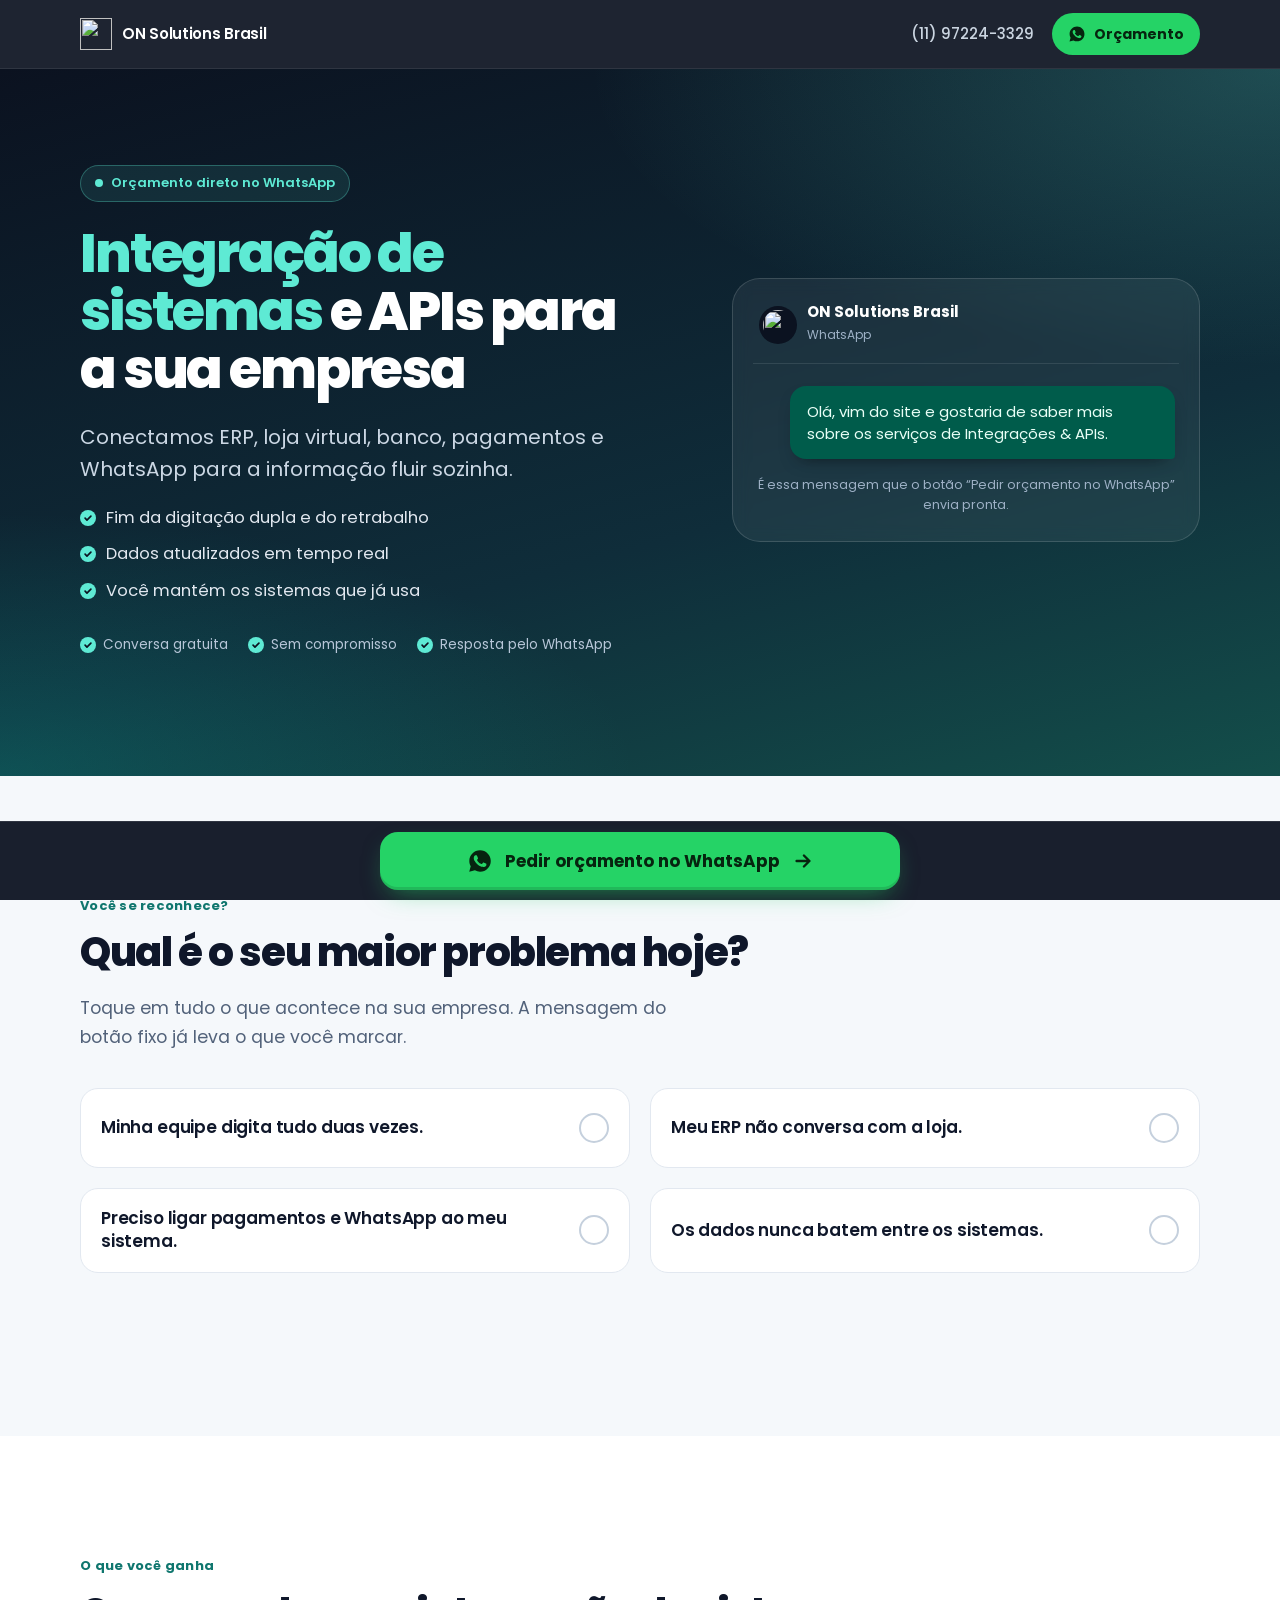
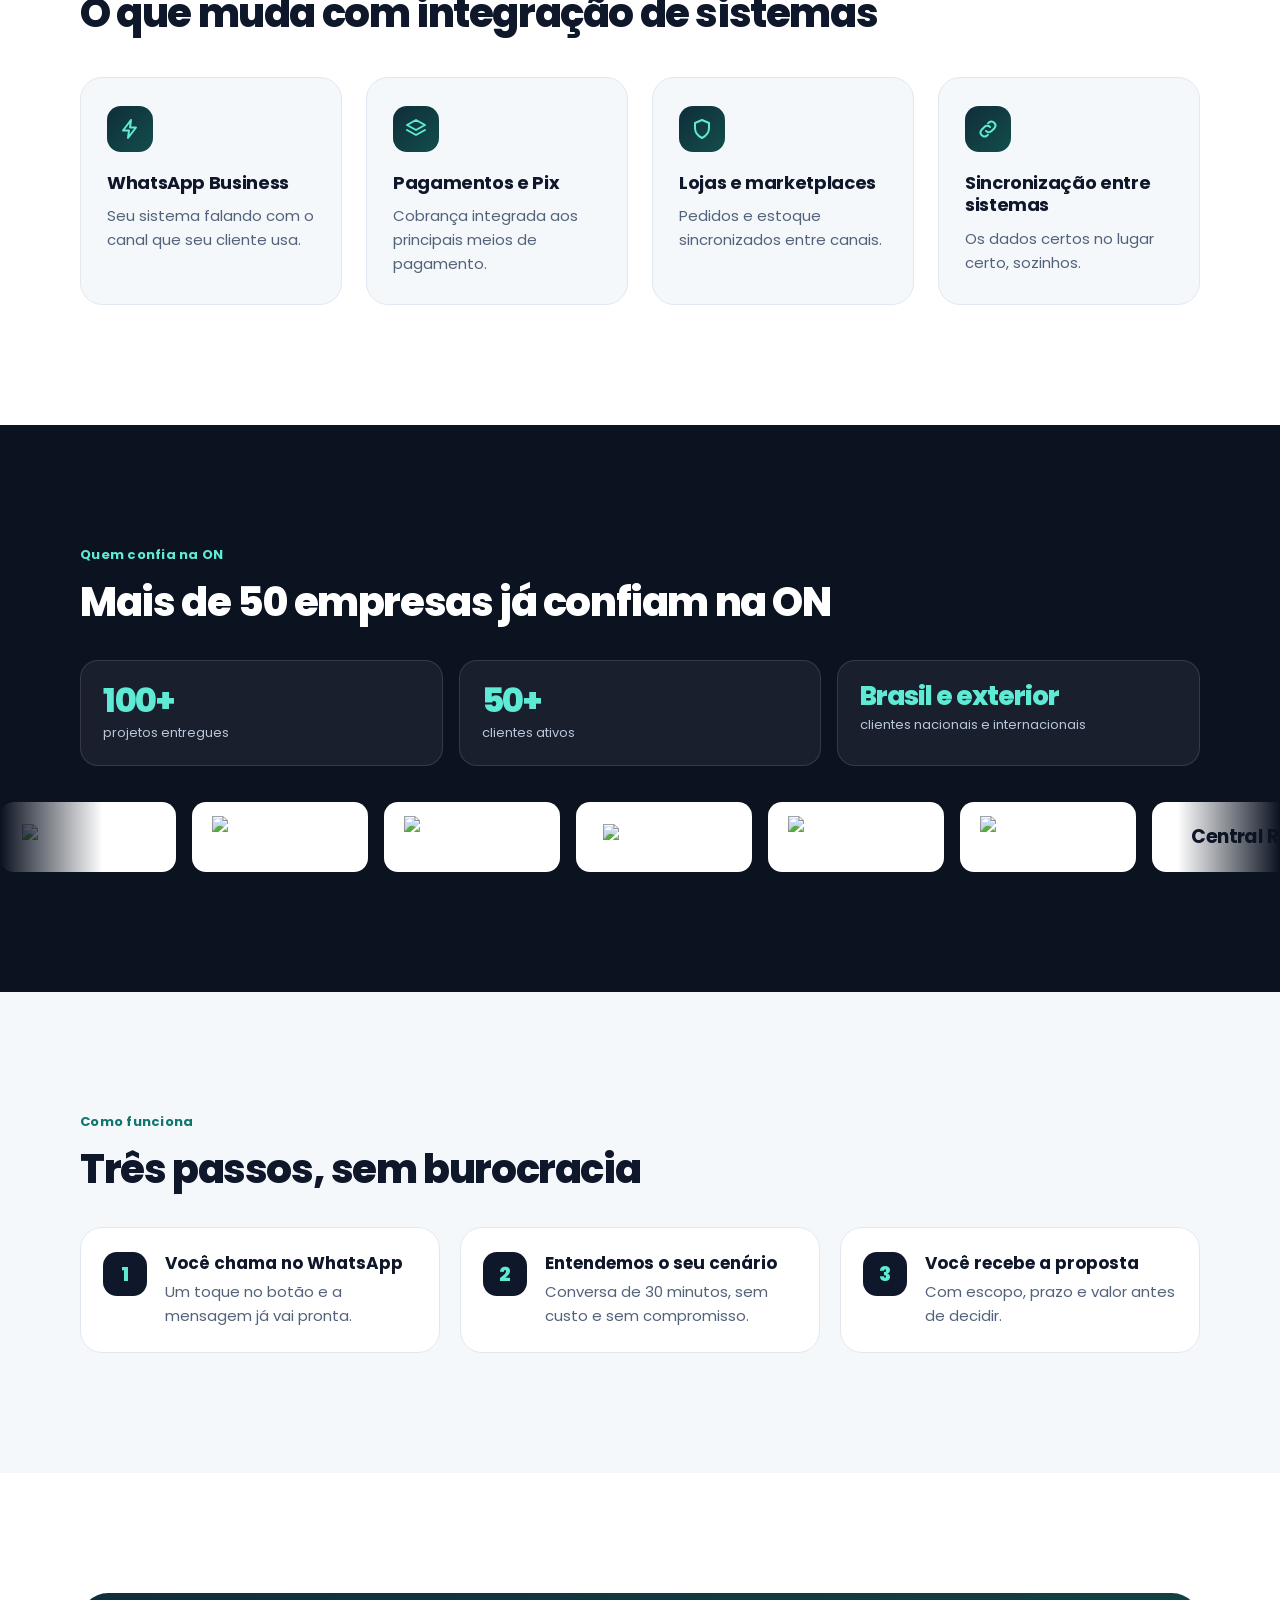
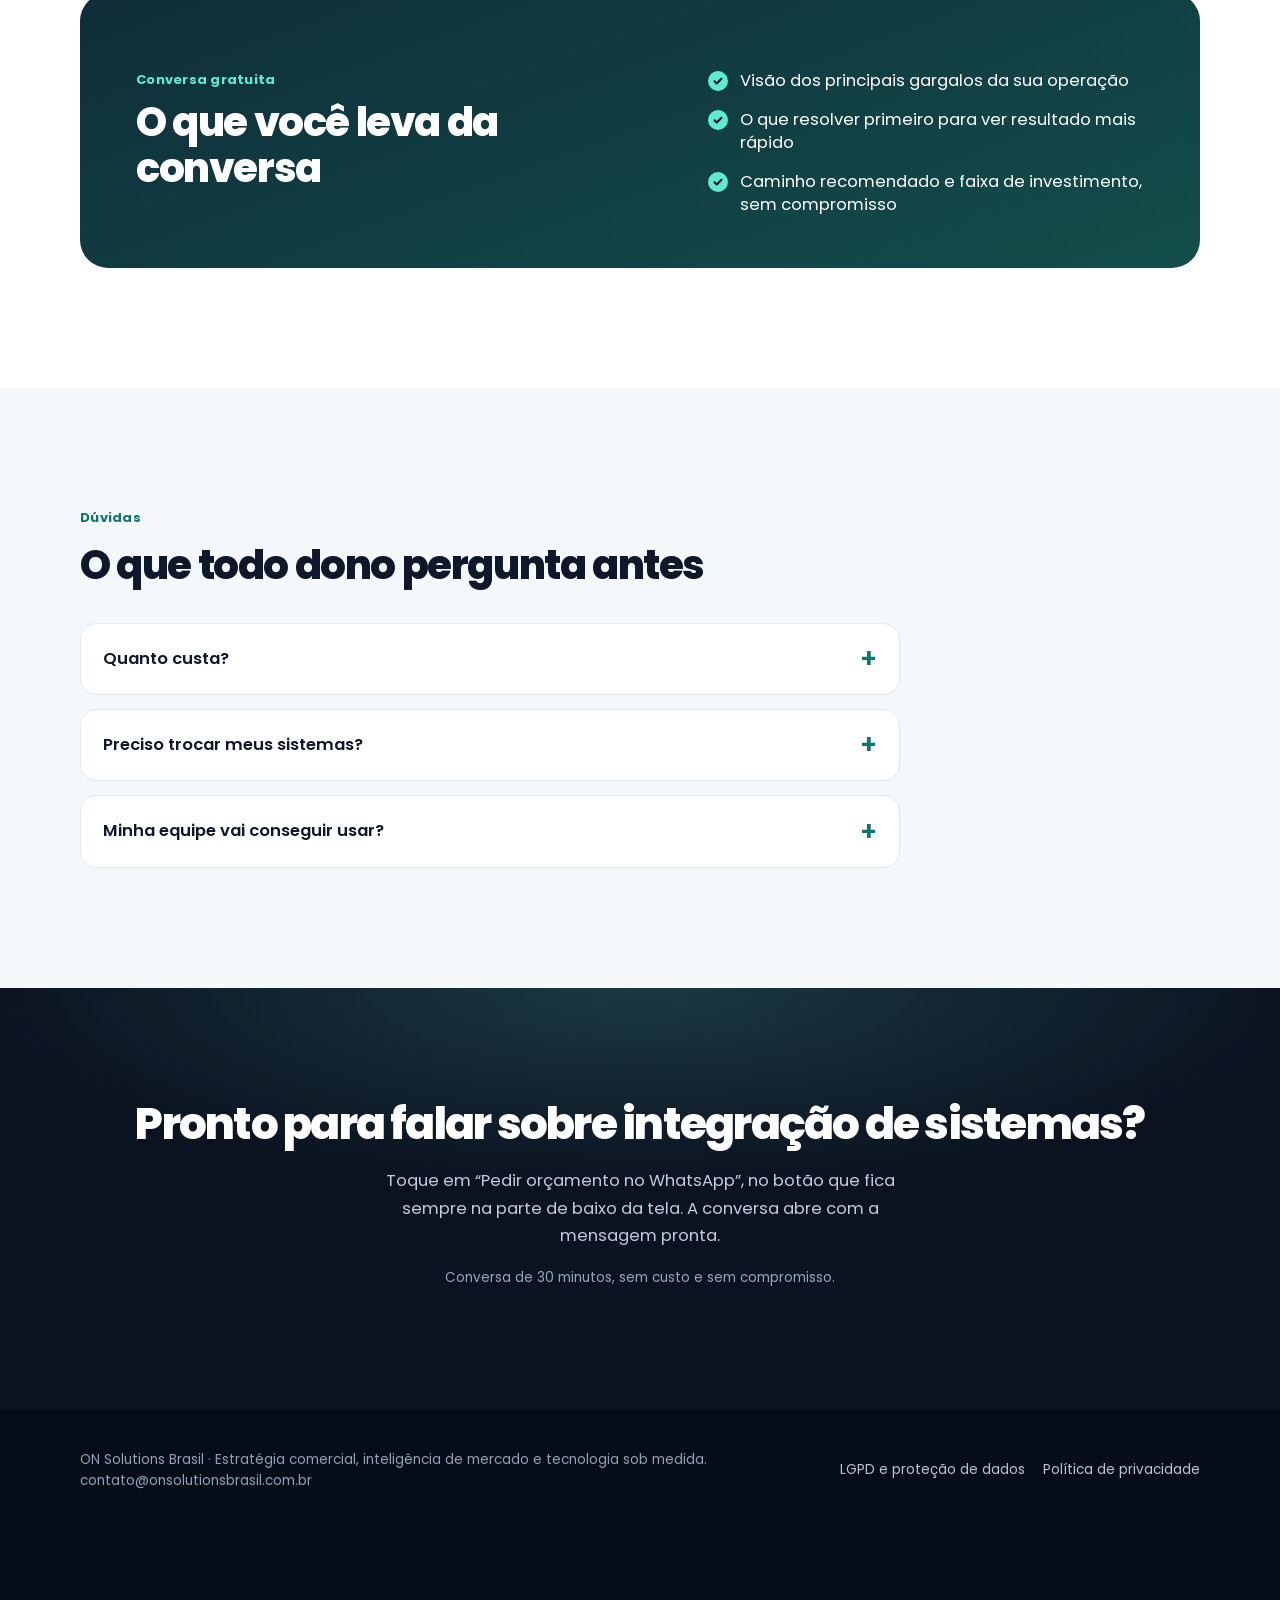
==== index.html @ 0dfd568f "fix: adiciona index.html na raiz e .htaccess para corrigir 403 Forbidden no dominio" ====
<!DOCTYPE html>
<html lang="pt-BR">
<head>
<meta charset="UTF-8">
<meta name="viewport" content="width=device-width, initial-scale=1">
<meta name="robots" content="noindex,follow">
<title>Integração de Sistemas | ON Solutions Brasil</title>
<link rel="canonical" href="https://onsolutionsbrasil.com.br/lp/integracao-de-sistemas/">
<meta http-equiv="refresh" content="0; url=lp/integracao-de-sistemas/">
<script>window.location.replace("lp/integracao-de-sistemas/" + window.location.search);</script>
<style>body{font-family:"Segoe UI",system-ui,-apple-system,sans-serif;background:#0B1220;color:#fff;display:grid;place-items:center;min-height:100vh;margin:0}a{color:#5EEAD4}</style>
</head>
<body>
<p>Redirecionando para a landing page… <a href="lp/integracao-de-sistemas/">Clique aqui se não for redirecionado</a>.</p>
</body>
</html>
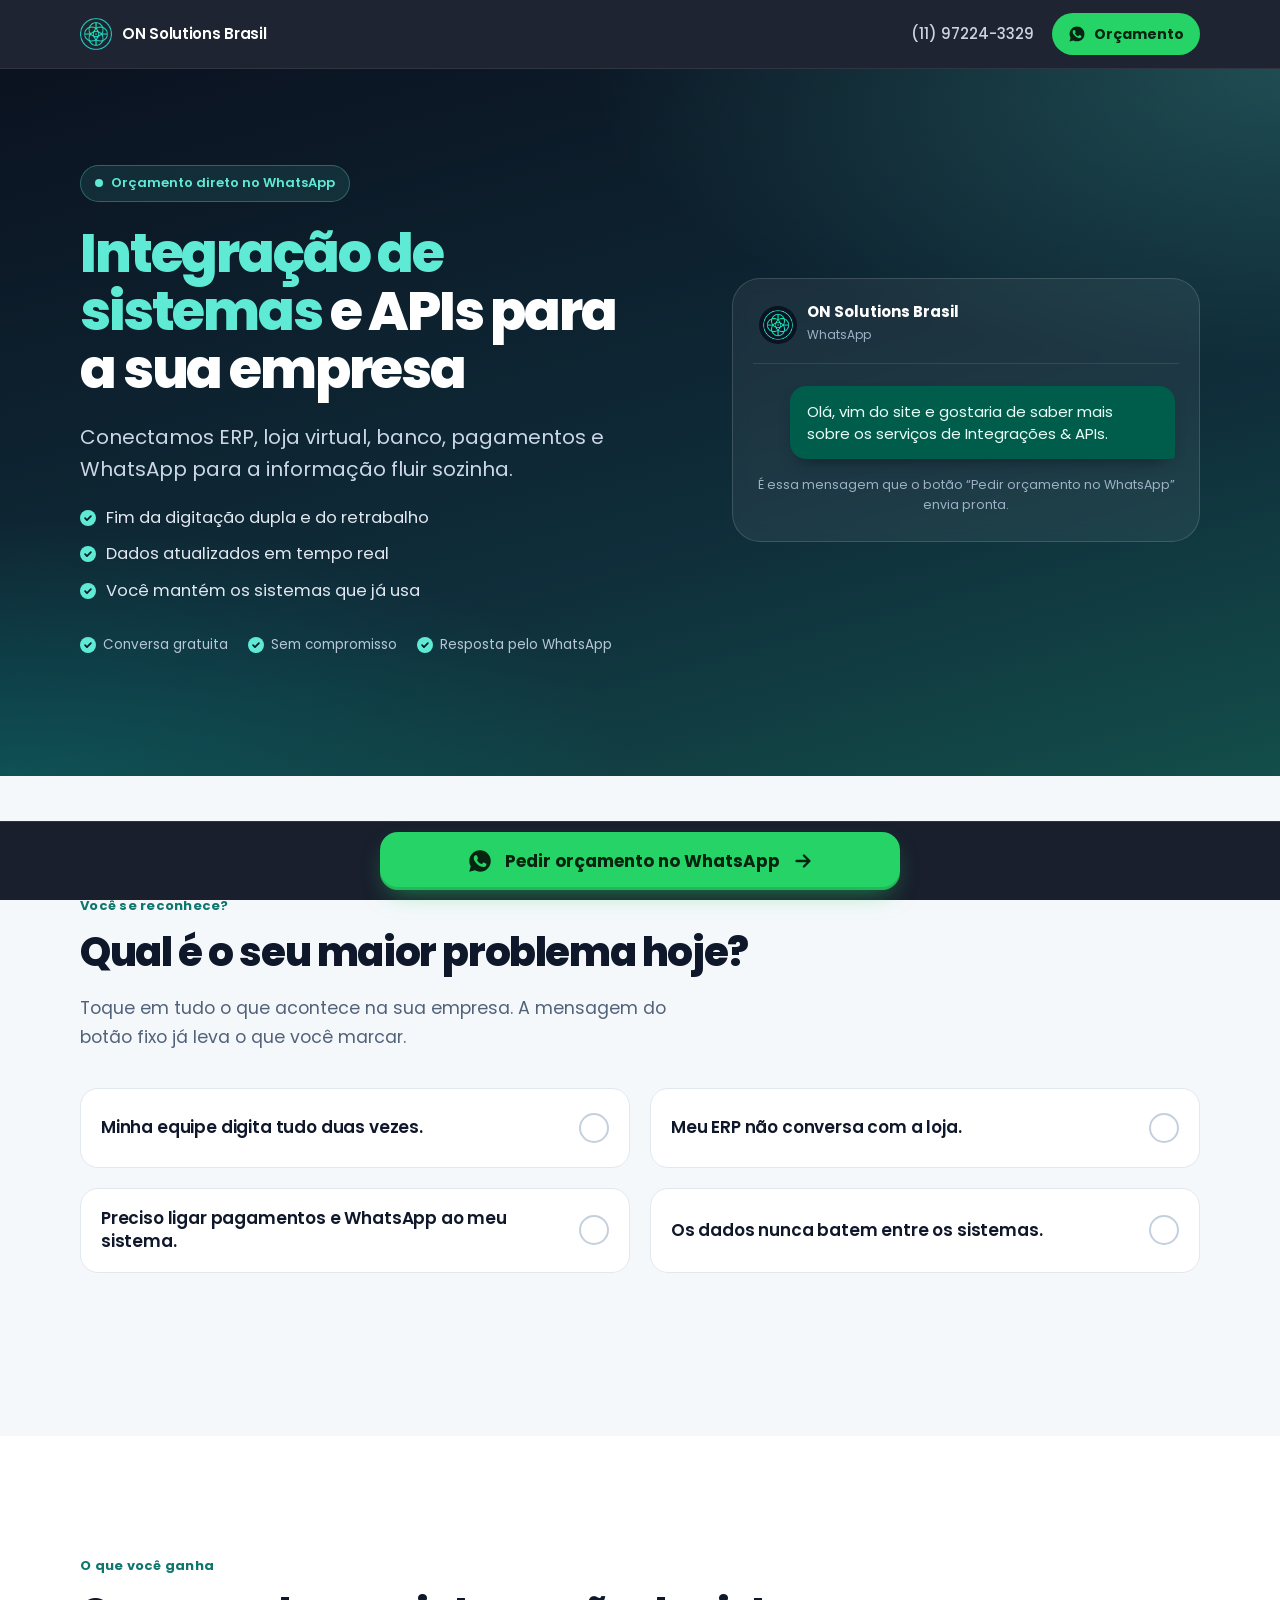
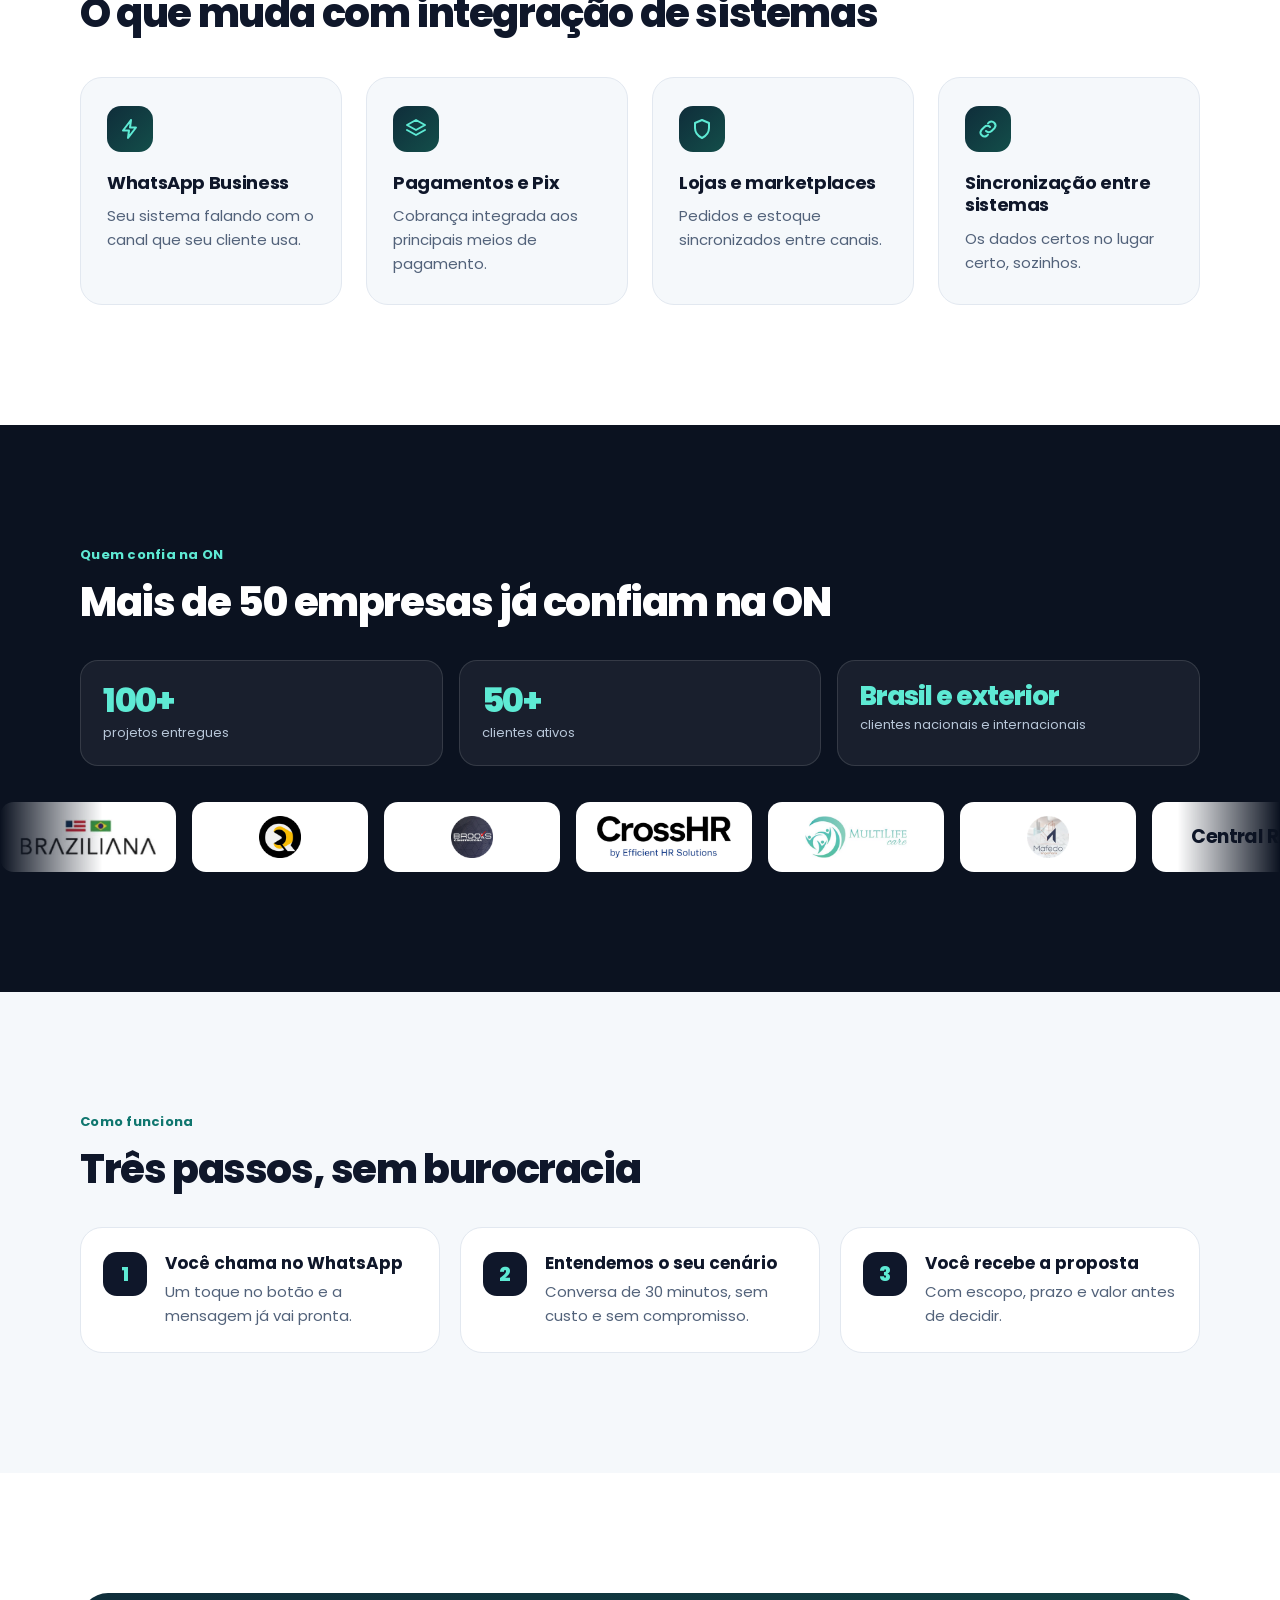
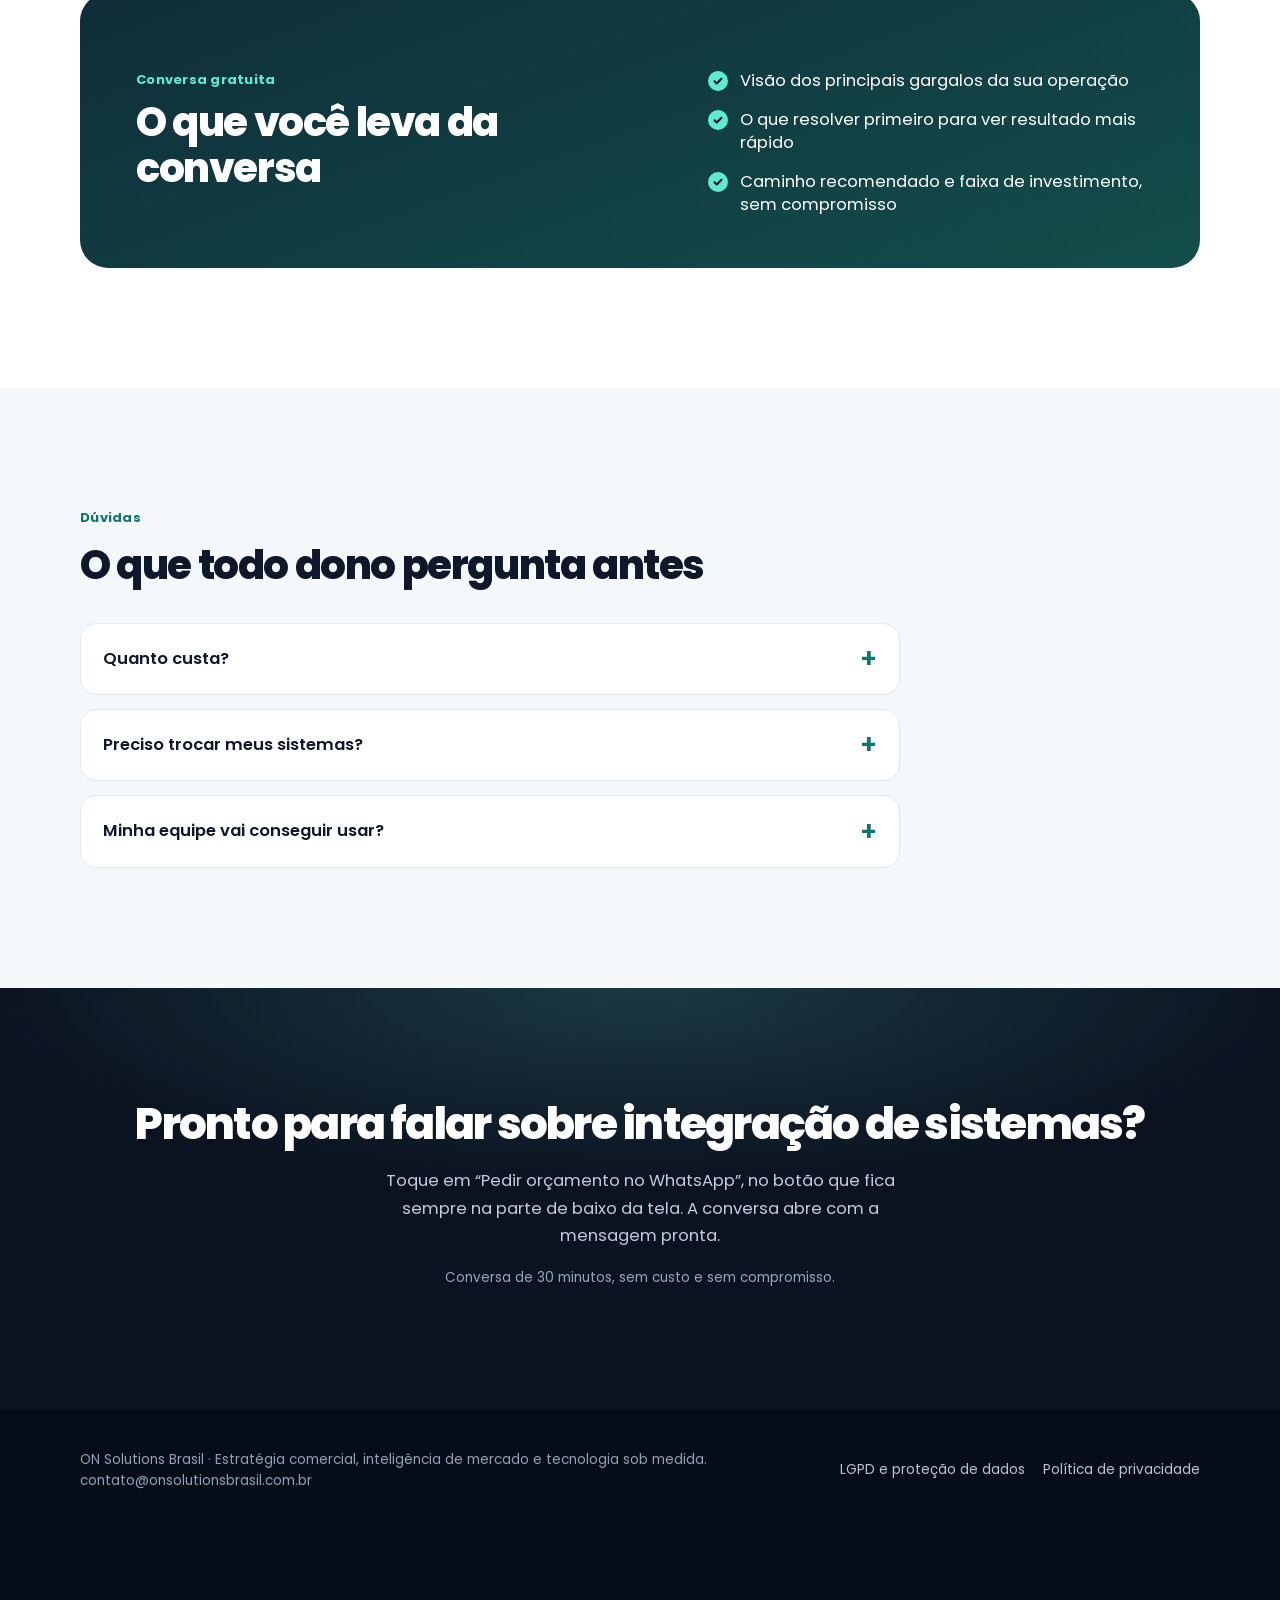
==== commit a8780cc3: "fix: LP autocontida identica a referencia (CSS/JS inline, logos reais em Base64); corrige 403 e pagi" ====
--- a/index.html
+++ b/index.html
@@ -2,15 +2,261 @@
 <html lang="pt-BR">
 <head>
 <meta charset="UTF-8">
-<meta name="viewport" content="width=device-width, initial-scale=1">
+<meta name="viewport" content="width=device-width, initial-scale=1, viewport-fit=cover">
+<meta name="theme-color" content="#0B1220">
+<title>Integração de Sistemas | ON Solutions Brasil</title>
+<meta name="description" content="Conectamos ERP, loja virtual, banco, pagamentos e WhatsApp para a informação fluir sozinha.">
 <meta name="robots" content="noindex,follow">
-<title>Integração de Sistemas | ON Solutions Brasil</title>
 <link rel="canonical" href="https://onsolutionsbrasil.com.br/lp/integracao-de-sistemas/">
-<meta http-equiv="refresh" content="0; url=lp/integracao-de-sistemas/">
-<script>window.location.replace("lp/integracao-de-sistemas/" + window.location.search);</script>
-<style>body{font-family:"Segoe UI",system-ui,-apple-system,sans-serif;background:#0B1220;color:#fff;display:grid;place-items:center;min-height:100vh;margin:0}a{color:#5EEAD4}</style>
+<link rel="icon" type="image/png" sizes="48x48" href="[data-uri]">
+<link rel="preconnect" href="https://fonts.googleapis.com">
+<link rel="preconnect" href="https://fonts.gstatic.com" crossorigin>
+<link href="https://fonts.googleapis.com/css2?family=Poppins:wght@400;500;600;700;800&display=swap" rel="stylesheet">
+<style>:root{--ink:#0B1220;--navy:#0F172A;--bg:#F5F8FB;--line:#E2E8F0;--text:#0F172A;--soft:#52627A;--mint:#5EEAD4;--teal:#0D9488;--tealD:#0F766E;--wa:#25D366;--waD:#1EBE5B;--font:"Poppins","Segoe UI",system-ui,-apple-system,sans-serif}*,*::before,*::after{box-sizing:border-box}html{scroll-behavior:smooth;-webkit-text-size-adjust:100%}body{margin:0;font-family:var(--font);color:var(--text);background:var(--bg);line-height:1.55;font-size:16px;-webkit-font-smoothing:antialiased;overflow-x:hidden}h1,h2,h3,p,ul{margin:0}ul{padding:0;list-style:none}a{color:inherit}img{display:block;max-width:100%}.w{width:min(1120px,100% - 32px);margin-inline:auto}:focus-visible{outline:3px solid var(--teal);outline-offset:3px;border-radius:10px}.top :focus-visible,.hero :focus-visible,.proof :focus-visible,.final :focus-visible,.sticky :focus-visible{outline-color:var(--mint)}.top{position:sticky;top:0;z-index:50;background:rgba(11,18,32,.92);backdrop-filter:blur(12px);-webkit-backdrop-filter:blur(12px);border-bottom:1px solid rgba(255,255,255,.08)}.top-in{display:flex;align-items:center;justify-content:space-between;height:60px;gap:12px}.brand{display:flex;align-items:center;gap:10px;color:#fff;font-weight:600;font-size:15px;letter-spacing:-.02em;white-space:nowrap}.brand img{width:32px;height:32px}.top-r{display:flex;align-items:center;gap:18px}.top-phone{display:none;color:#CBD5E1;font-weight:500;font-size:15px;text-decoration:none}.top-phone:hover{color:var(--mint)}.top-btn{display:inline-flex;align-items:center;gap:8px;background:var(--wa);color:#06240F;font-weight:700;font-size:14px;padding:10px 16px;border-radius:999px;text-decoration:none;white-space:nowrap}.top-btn svg{width:18px;height:18px;fill:currentColor}@media(max-width:400px){.brand .br{display:none}}.hero{background:radial-gradient(90% 70% at 100% 0%,rgba(94,234,212,.22),transparent 60%),radial-gradient(80% 60% at 0% 100%,rgba(13,148,136,.32),transparent 62%),linear-gradient(165deg,#0B1220 0%,#0F2D3A 62%,#134E4A 100%);color:#fff;padding:26px 0 44px}.hero-grid{display:grid;gap:26px}.badge{display:inline-flex;align-items:center;gap:8px;font-size:13px;font-weight:600;color:var(--mint);background:rgba(94,234,212,.10);border:1px solid rgba(94,234,212,.30);padding:6px 12px;border-radius:999px}.badge i{width:8px;height:8px;border-radius:50%;background:var(--mint);animation:ping 2s infinite}@keyframes ping{0%{box-shadow:0 0 0 0 rgba(94,234,212,.6)}70%,100%{box-shadow:0 0 0 10px rgba(94,234,212,0)}}.h{font-size:clamp(29px,8.4vw,54px);line-height:1.05;font-weight:800;letter-spacing:-.04em;margin-top:16px}.h mark{background:none;color:var(--mint)}.sub{margin-top:14px;font-size:clamp(17px,4.5vw,20px);line-height:1.45;color:#CBD7E4;max-width:560px}.points{display:none}.cta{position:relative;display:flex;align-items:center;justify-content:center;gap:12px;width:100%;min-height:62px;padding:16px 22px;border-radius:18px;background:var(--wa);color:#06240F;font-family:inherit;font-weight:700;font-size:18px;line-height:1.2;text-decoration:none;text-align:center;box-shadow:0 14px 34px -10px rgba(37,211,102,.65),inset 0 -3px 0 rgba(0,0,0,.12);overflow:hidden;transition:transform .15s,background .15s;-webkit-tap-highlight-color:transparent}.cta:hover{background:var(--waD)}.cta:active{transform:translateY(1px) scale(.99)}.cta svg{width:26px;height:26px;flex:none;fill:currentColor}.cta .arr{width:22px;height:22px;fill:none;stroke:currentColor;stroke-width:2.6;stroke-linecap:round;stroke-linejoin:round}.cta::after{content:"";position:absolute;inset:0;background:linear-gradient(110deg,transparent 30%,rgba(255,255,255,.45) 50%,transparent 70%);transform:translateX(-120%);animation:shine 3.4s ease-in-out infinite;pointer-events:none}@keyframes shine{0%,55%{transform:translateX(-120%)}100%{transform:translateX(120%)}}.trust{display:flex;flex-wrap:wrap;gap:8px 16px;margin-top:16px;font-size:13.5px;color:#B7C6D8}.trust span{display:inline-flex;align-items:center;gap:7px}.trust span::before,.points li::before,.offer li::before{content:"";flex:none;width:16px;height:16px;border-radius:50%;background:var(--mint) url("data:image/svg+xml,%3Csvg xmlns='http://www.w3.org/2000/svg' viewBox='0 0 24 24' fill='none' stroke='%230B1220' stroke-width='4' stroke-linecap='round' stroke-linejoin='round'%3E%3Cpath d='M5 12.5l4.5 4.5L19 7.5'/%3E%3C/svg%3E") center/10px no-repeat}.chat{display:block;text-decoration:none;color:#fff;background:rgba(255,255,255,.06);border:1px solid rgba(255,255,255,.14);border-radius:24px;padding:14px;backdrop-filter:blur(8px);-webkit-backdrop-filter:blur(8px)}.chat-head{display:flex;align-items:center;gap:10px;padding:4px 6px 12px;border-bottom:1px solid rgba(255,255,255,.10)}.chat-head img{width:38px;height:38px;border-radius:50%;background:#0B1220;padding:4px}.chat-head b{display:block;font-size:15px;line-height:1.2}.chat-head small{font-size:12px;color:#9FB2C7}.chat-body{padding:16px 4px 4px;display:flex;flex-direction:column;gap:12px}.bubble{align-self:flex-end;max-width:92%;background:#005C4B;color:#E9FFF7;border-radius:16px 16px 4px 16px;padding:12px 14px;font-size:15px;line-height:1.45;box-shadow:0 8px 18px -10px rgba(0,0,0,.6)}.chat-hint{font-size:12.5px;color:#9FB2C7;text-align:center}.sec{padding:52px 0}.sec-w{background:#fff}.eyebrow{font-size:13px;font-weight:700;color:var(--tealD);letter-spacing:.02em}.t2{font-size:clamp(26px,6.8vw,40px);line-height:1.1;font-weight:800;letter-spacing:-.035em;margin-top:8px}.lead2{margin-top:12px;color:var(--soft);font-size:16.5px;max-width:620px}.pains{display:grid;gap:12px;margin-top:24px}.pain{display:flex;align-items:center;gap:14px;width:100%;min-height:68px;padding:14px 16px;border-radius:18px;background:#fff;border:1.5px solid var(--line);font-family:inherit;font-weight:600;font-size:17px;line-height:1.3;letter-spacing:-.01em;color:inherit;text-align:left;cursor:pointer;transition:border-color .15s,background .15s,transform .15s;-webkit-tap-highlight-color:transparent}.pain:hover{border-color:#9DDBB8}.pain:active{transform:scale(.99)}.pain .qt{flex:1}.pain .ck{flex:none;width:30px;height:30px;border-radius:50%;border:2px solid #C5D0DD;display:grid;place-items:center;transition:background .15s,border-color .15s}.pain .ck svg{width:16px;height:16px;fill:none;stroke:#fff;stroke-width:3.4;stroke-linecap:round;stroke-linejoin:round;opacity:0}.pain[aria-pressed=true]{border-color:var(--wa);background:#F0FFF6}.pain[aria-pressed=true] .ck{background:var(--wa);border-color:var(--wa)}.pain[aria-pressed=true] .ck svg{opacity:1}.pains-hint{margin-top:14px;font-size:14px;color:var(--soft);text-align:center;min-height:21px}.bens{display:grid;gap:14px;margin-top:26px}.ben{background:var(--bg);border:1px solid var(--line);border-radius:20px;padding:20px}.bi{width:46px;height:46px;border-radius:14px;background:linear-gradient(135deg,#0F2D3A,#134E4A);display:grid;place-items:center;margin-bottom:14px}.bi svg{width:24px;height:24px;stroke:var(--mint);fill:none;stroke-width:2;stroke-linecap:round;stroke-linejoin:round}.ben h3{font-size:18px;font-weight:700;letter-spacing:-.02em;line-height:1.25}.ben p{margin-top:6px;color:var(--soft);font-size:15px}.proof{background:#0B1220;color:#fff}.proof .eyebrow{color:var(--mint)}.stats{display:grid;grid-template-columns:1fr 1fr;gap:12px;margin-top:22px}.stat{background:rgba(255,255,255,.06);border:1px solid rgba(255,255,255,.12);border-radius:18px;padding:16px}.stat b{display:block;font-size:34px;font-weight:800;letter-spacing:-.04em;line-height:1;color:var(--mint)}.stat span{display:block;margin-top:6px;font-size:13px;color:#B7C6D8}.stat.wide{grid-column:1/-1}.stat.wide b{font-size:26px}.marq{margin-top:22px;overflow-x:auto;scrollbar-width:none;-webkit-mask-image:linear-gradient(90deg,transparent,#000 8%,#000 92%,transparent);mask-image:linear-gradient(90deg,transparent,#000 8%,#000 92%,transparent)}.marq::-webkit-scrollbar{display:none}.marq.is-looping{overflow:hidden}.track{display:flex;width:max-content}.marq.is-looping .track{animation:mq var(--dur,40s) linear infinite;will-change:transform}.marq.is-looping.is-paused .track{animation-play-state:paused}@keyframes mq{to{transform:translateX(-50%)}}.chip{flex:none;width:168px;height:64px;margin-right:12px;background:#fff;border-radius:14px;display:flex;align-items:center;justify-content:center;padding:10px 16px}.chip img{max-width:136px;max-height:42px;width:auto;height:auto;object-fit:contain}.chip .wm{font-weight:700;font-size:19px;letter-spacing:-.03em;color:#0F172A}.steps2{display:grid;gap:12px;margin-top:24px}.st{display:flex;gap:16px;align-items:flex-start;background:#fff;border:1px solid var(--line);border-radius:20px;padding:18px}.st .n{flex:none;width:44px;height:44px;border-radius:14px;background:var(--navy);color:var(--mint);font-weight:800;font-size:20px;display:grid;place-items:center}.st b{display:block;font-size:17px;line-height:1.3}.st p{color:var(--soft);font-size:15px;margin-top:2px}.offer{background:linear-gradient(160deg,#0F2D3A,#134E4A);border-radius:26px;color:#fff;padding:26px 22px}.offer .t2{margin-top:6px}.offer ul{display:grid;gap:12px;margin:18px 0 24px}.offer li{display:flex;gap:12px;align-items:flex-start;font-size:16.5px;line-height:1.4}.offer li::before{margin-top:2px;width:20px;height:20px;background-size:12px}.faq{display:grid;gap:10px;margin-top:22px}details{background:#fff;border:1px solid var(--line);border-radius:16px}summary{cursor:pointer;list-style:none;padding:18px;font-weight:600;font-size:16.5px;display:flex;justify-content:space-between;gap:12px;align-items:center;min-height:58px;-webkit-tap-highlight-color:transparent}summary::-webkit-details-marker{display:none}summary::after{content:"+";font-size:26px;line-height:1;color:var(--tealD);flex:none}details[open] summary::after{content:"–"}details p{padding:0 18px 18px;color:var(--soft);font-size:15.5px}.final{background:radial-gradient(90% 80% at 50% 0%,rgba(94,234,212,.18),transparent 60%),#0B1220;color:#fff;text-align:center;padding:58px 0 64px}.final .h2{font-size:clamp(28px,7.4vw,44px);font-weight:800;letter-spacing:-.04em;line-height:1.08}.final p.lead3{color:#C0CEDC;margin:14px auto 26px;max-width:520px;font-size:16.5px}.note{margin-top:14px;font-size:13.5px;color:#93A7BD}.foot{background:#070D18;color:#8FA2B8;padding:28px 0 calc(28px + 84px);font-size:13.5px}.foot-in{display:grid;gap:14px}.foot a{color:#B7C6D8;text-decoration:none}.foot a:hover{text-decoration:underline}.foot .lk{display:flex;flex-wrap:wrap;gap:6px 18px}.sticky{position:fixed;left:0;right:0;bottom:0;z-index:60;padding:10px 14px calc(10px + env(safe-area-inset-bottom));background:rgba(11,18,32,.94);backdrop-filter:blur(12px);-webkit-backdrop-filter:blur(12px);border-top:1px solid rgba(255,255,255,.10);animation:up .5s .5s both}@keyframes up{from{transform:translateY(110%)}to{transform:none}}.sticky .cta{min-height:58px;font-size:17px;max-width:520px;margin-inline:auto;box-shadow:0 10px 26px -10px rgba(37,211,102,.6),inset 0 -3px 0 rgba(0,0,0,.12)}.idx{display:grid;gap:12px;margin-top:22px}.idx a{display:block;background:#fff;border:1px solid var(--line);border-radius:16px;padding:16px;text-decoration:none}.idx b{display:block;font-size:17px}.idx span{display:block;color:var(--soft);font-size:14.5px;margin-top:2px}.idx code{display:block;margin-top:8px;font-size:12.5px;background:var(--bg);padding:6px 8px;border-radius:8px;word-break:break-all;color:#334155}@media(max-width:430px){.cta .arr{display:none}.cta{padding:16px 16px;font-size:17px;gap:10px}}@media(max-width:380px){.cta,.sticky .cta{font-size:16px;gap:10px;padding:14px 14px}}@media(max-width:340px){.cta,.sticky .cta{font-size:14.5px;gap:8px;padding:14px 10px}.cta svg{width:22px;height:22px}}@media(min-width:860px){.top-in{height:68px}.top-phone{display:block}.hero{padding:64px 0 88px}.hero-grid{grid-template-columns:1.1fr .9fr;align-items:center;gap:56px}.points{display:grid;gap:10px;margin-top:20px;font-size:16.5px;color:#E2E8F0}.points li{display:flex;gap:10px;align-items:center}.sec{padding:84px 0}.pains{grid-template-columns:1fr 1fr}.bens{grid-template-columns:repeat(4,1fr)}.steps2{grid-template-columns:repeat(3,1fr)}.stats{grid-template-columns:repeat(3,1fr)}.stat.wide{grid-column:auto}.offer{padding:44px 48px;display:grid;grid-template-columns:1.2fr 1fr;gap:32px;align-items:center}.offer ul{margin:0}.foot-in{grid-template-columns:1fr auto;align-items:center}.faq{max-width:820px}}.w{width:min(1120px,100% - 40px)}body{line-height:1.6}.top{transition:transform .3s ease}.top.hide{transform:translateY(-100%)}.hero{padding:40px 0 64px}.hero-grid{gap:40px}.h{margin-top:22px;line-height:1.08}.badge{padding:7px 14px}.sub{margin-top:22px;line-height:1.6}.trust{margin-top:30px;gap:12px 20px}.chat{padding:20px;border-radius:28px}.chat-head{padding:4px 6px 16px}.chat-body{padding:22px 4px 6px;gap:16px}.bubble{padding:15px 17px}.sec{padding:76px 0}.t2{margin-top:14px;line-height:1.14}.lead2{margin-top:18px;line-height:1.65;max-width:600px}.pains{margin-top:36px;gap:16px}.pain{min-height:80px;padding:18px 20px;line-height:1.4}.pains-hint{margin-top:22px}.bens{margin-top:40px;gap:20px}.ben{padding:28px 26px;border-radius:22px}.bi{margin-bottom:20px}.ben p{margin-top:10px;line-height:1.6}.stats{margin-top:34px;gap:16px}.stat{padding:22px}.marq{margin-top:36px}.chip{width:176px;height:70px;margin-right:16px}.steps2{margin-top:34px;gap:16px}.st{padding:24px 22px;gap:18px;border-radius:22px}.st p{margin-top:6px;line-height:1.6}.offer{padding:34px 26px;border-radius:28px}.offer .t2{margin-top:10px}.offer ul{gap:16px;margin:24px 0 0}.faq{margin-top:34px;gap:14px}summary{padding:22px}details p{padding:0 22px 22px;line-height:1.7}.final{padding:84px 0 92px}.final p.lead3{margin:20px auto 0;line-height:1.65}.note{margin-top:18px}.foot{padding-top:40px}.idx{gap:18px;margin-top:32px}.idx a{padding:22px}@media(max-width:380px){.w{width:min(1120px,100% - 32px)}}@media(min-width:860px){.w{width:min(1120px,100% - 64px)}.hero{padding:96px 0 120px}.hero-grid{gap:80px}.sec{padding:120px 0}.lead2{font-size:17.5px}.pains{gap:20px}.bens{gap:24px}.steps2{gap:20px}.offer{padding:52px 56px;gap:48px}.final{padding:112px 0 120px}}@media(prefers-reduced-motion:reduce){*{animation:none!important;transition:none!important}html{scroll-behavior:auto}}</style>
 </head>
-<body>
-<p>Redirecionando para a landing page… <a href="lp/integracao-de-sistemas/">Clique aqui se não for redirecionado</a>.</p>
+<body class="l2">
+<header class="top"><div class="w top-in">
+  <span class="brand"><img src="[data-uri]" alt="" width="32" height="32"><span>ON Solutions<span class="br"> Brasil</span></span></span>
+  <div class="top-r">
+    <a class="top-phone" data-wa="Olá, vim do site e gostaria de saber mais sobre os serviços de Integrações &amp; APIs." data-pos="topo-telefone" data-wa-main href="#">(11) 97224-3329</a>
+    <a class="top-btn" data-wa="Olá, vim do site e gostaria de saber mais sobre os serviços de Integrações &amp; APIs." data-pos="topo" data-wa-main href="#"><svg viewBox="0 0 24 24" aria-hidden="true"><path d="M12.04 2C6.58 2 2.13 6.45 2.13 11.91c0 1.75.46 3.45 1.32 4.95L2.05 22l5.25-1.38a9.9 9.9 0 0 0 4.74 1.21c5.46 0 9.91-4.45 9.91-9.91S17.5 2 12.04 2Zm5.8 14.1c-.25.69-1.45 1.32-2 1.37-.5.05-1.13.07-1.82-.11-.42-.13-.96-.31-1.65-.6-2.9-1.25-4.8-4.17-4.95-4.36-.14-.19-1.18-1.57-1.18-3s.75-2.13 1.02-2.42c.26-.29.57-.36.76-.36h.55c.18 0 .42-.07.65.5.25.58.83 2 .9 2.15.07.14.12.31.02.5-.09.19-.14.31-.28.48-.14.17-.3.37-.43.5-.14.14-.29.29-.12.58.17.29.74 1.22 1.59 1.97 1.09.97 2.01 1.27 2.3 1.41.29.14.46.12.63-.07.17-.19.72-.84.91-1.13.19-.29.38-.24.65-.14.26.1 1.67.79 1.96.93.29.14.48.22.55.34.07.12.07.7-.18 1.39Z"/></svg>Orçamento</a>
+  </div>
+</div></header>
+<main class="view" data-kind="lp2" data-route="lp/integracao-de-sistemas" data-service="Integrações &amp; APIs" data-title="Integração de Sistemas | ON Solutions Brasil">
+<section class="hero">
+  <div class="w hero-grid">
+    <div>
+      <span class="badge"><i></i>Orçamento direto no WhatsApp</span>
+      <h1 class="h"><mark>Integração de sistemas</mark> e APIs para a sua empresa</h1>
+      <p class="sub">Conectamos ERP, loja virtual, banco, pagamentos e WhatsApp para a informação fluir sozinha.</p>
+      <ul class="points"><li>Fim da digitação dupla e do retrabalho</li><li>Dados atualizados em tempo real</li><li>Você mantém os sistemas que já usa</li></ul>
+      <div class="trust"><span>Conversa gratuita</span><span>Sem compromisso</span><span>Resposta pelo WhatsApp</span></div>
+    </div>
+    <div class="chat">
+      <div class="chat-head"><img src="[data-uri]" alt="" width="38" height="38"><div><b>ON Solutions Brasil</b><small>WhatsApp</small></div></div>
+      <div class="chat-body">
+        <div class="bubble" data-bubble>Olá, vim do site e gostaria de saber mais sobre os serviços de Integrações &amp; APIs.</div>
+        <div class="chat-hint">É essa mensagem que o botão “Pedir orçamento no WhatsApp” envia pronta.</div>
+      </div>
+    </div>
+  </div>
+</section>
+<section class="sec" id="dores">
+  <div class="w">
+    <div class="eyebrow">Você se reconhece?</div>
+    <h2 class="t2">Qual é o seu maior problema hoje?</h2>
+    <p class="lead2">Toque em tudo o que acontece na sua empresa. A mensagem do botão fixo já leva o que você marcar.</p>
+    <div class="pains" role="group" aria-label="Seu maior desafio"><button type="button" class="pain" aria-pressed="false" data-q="Minha equipe digita tudo duas vezes."><span class="qt">Minha equipe digita tudo duas vezes.</span><span class="ck"><svg viewBox="0 0 24 24" aria-hidden="true"><path d="M5 12.5l4.5 4.5L19 7.5"/></svg></span></button><button type="button" class="pain" aria-pressed="false" data-q="Meu ERP não conversa com a loja."><span class="qt">Meu ERP não conversa com a loja.</span><span class="ck"><svg viewBox="0 0 24 24" aria-hidden="true"><path d="M5 12.5l4.5 4.5L19 7.5"/></svg></span></button><button type="button" class="pain" aria-pressed="false" data-q="Preciso ligar pagamentos e WhatsApp ao meu sistema."><span class="qt">Preciso ligar pagamentos e WhatsApp ao meu sistema.</span><span class="ck"><svg viewBox="0 0 24 24" aria-hidden="true"><path d="M5 12.5l4.5 4.5L19 7.5"/></svg></span></button><button type="button" class="pain" aria-pressed="false" data-q="Os dados nunca batem entre os sistemas."><span class="qt">Os dados nunca batem entre os sistemas.</span><span class="ck"><svg viewBox="0 0 24 24" aria-hidden="true"><path d="M5 12.5l4.5 4.5L19 7.5"/></svg></span></button></div>
+    <p class="pains-hint" aria-live="polite" data-hint></p>
+  </div>
+</section>
+<section class="sec sec-w" id="beneficios">
+  <div class="w">
+    <div class="eyebrow">O que você ganha</div>
+    <h2 class="t2">O que muda com integração de sistemas</h2>
+    <div class="bens"><div class="ben"><div class="bi"><svg viewBox="0 0 24 24" aria-hidden="true"><path d="M13 3L5 13.5h6L10 21l8-10.5h-6z"/></svg></div><h3>WhatsApp Business</h3><p>Seu sistema falando com o canal que seu cliente usa.</p></div><div class="ben"><div class="bi"><svg viewBox="0 0 24 24" aria-hidden="true"><path d="M12 3l9 5-9 5-9-5z"/><path d="M3 13l9 5 9-5"/></svg></div><h3>Pagamentos e Pix</h3><p>Cobrança integrada aos principais meios de pagamento.</p></div><div class="ben"><div class="bi"><svg viewBox="0 0 24 24" aria-hidden="true"><path d="M12 3l7 3v5c0 4.5-3 8-7 10-4-2-7-5.5-7-10V6z"/></svg></div><h3>Lojas e marketplaces</h3><p>Pedidos e estoque sincronizados entre canais.</p></div><div class="ben"><div class="bi"><svg viewBox="0 0 24 24" aria-hidden="true"><path d="M10 14a4 4 0 005.6 0l3-3a4 4 0 00-5.6-5.6l-1 1"/><path d="M14 10a4 4 0 00-5.6 0l-3 3a4 4 0 005.6 5.6l1-1"/></svg></div><h3>Sincronização entre sistemas</h3><p>Os dados certos no lugar certo, sozinhos.</p></div></div>
+  </div>
+</section>
+<section class="sec proof" id="clientes">
+  <div class="w">
+    <div class="eyebrow">Quem confia na ON</div>
+    <h2 class="t2">Mais de 50 empresas já confiam na ON</h2>
+    <div class="stats">
+      <div class="stat"><b>100+</b><span>projetos entregues</span></div>
+      <div class="stat"><b>50+</b><span>clientes ativos</span></div>
+      <div class="stat wide"><b>Brasil e exterior</b><span>clientes nacionais e internacionais</span></div>
+    </div>
+  </div>
+  <div class="marq marquee" data-marquee aria-label="Clientes da ON Solutions"><div class="track" data-track><div class="chip"><img src="[data-uri]" alt="Logo Braziliana" decoding="async"></div><div class="chip"><img src="[data-uri]" alt="Logo Quatri Automação" decoding="async"></div><div class="chip"><img src="[data-uri]" alt="Logo Brooks Construtora" decoding="async"></div><div class="chip"><img src="[data-uri]" alt="Logo CrossHR" decoding="async"></div><div class="chip"><img src="[data-uri]" alt="Logo MultiLife Care" decoding="async"></div><div class="chip"><img src="[data-uri]" alt="Logo Mafedo Engenharia" decoding="async"></div><div class="chip"><span class="wm">Central RZ</span></div></div></div>
+</section>
+<section class="sec" id="como-funciona">
+  <div class="w">
+    <div class="eyebrow">Como funciona</div>
+    <h2 class="t2">Três passos, sem burocracia</h2>
+    <div class="steps2"><div class="st"><div class="n">1</div><div><b>Você chama no WhatsApp</b><p>Um toque no botão e a mensagem já vai pronta.</p></div></div><div class="st"><div class="n">2</div><div><b>Entendemos o seu cenário</b><p>Conversa de 30 minutos, sem custo e sem compromisso.</p></div></div><div class="st"><div class="n">3</div><div><b>Você recebe a proposta</b><p>Com escopo, prazo e valor antes de decidir.</p></div></div></div>
+  </div>
+</section>
+<section class="sec sec-w" id="oferta">
+  <div class="w">
+    <div class="offer">
+      <div>
+        <div class="eyebrow" style="color:var(--mint)">Conversa gratuita</div>
+        <h2 class="t2">O que você leva da conversa</h2>
+      </div>
+      <ul>
+        <li>Visão dos principais gargalos da sua operação</li>
+        <li>O que resolver primeiro para ver resultado mais rápido</li>
+        <li>Caminho recomendado e faixa de investimento, sem compromisso</li>
+      </ul>
+    </div>
+  </div>
+</section>
+<section class="sec" id="duvidas">
+  <div class="w">
+    <div class="eyebrow">Dúvidas</div>
+    <h2 class="t2">O que todo dono pergunta antes</h2>
+    <div class="faq"><details><summary>Quanto custa?</summary><p>Depende do que a sua empresa precisa. Na conversa gratuita entendemos o seu cenário e você recebe uma proposta com escopo, prazo e valor antes de decidir.</p></details><details><summary>Preciso trocar meus sistemas?</summary><p>Não. A ideia é conectar o que você já usa.</p></details><details><summary>Minha equipe vai conseguir usar?</summary><p>A solução é desenhada em cima da rotina que sua equipe já tem, e não o contrário. Treinamos o time e acompanhamos o início de uso até todo mundo estar seguro.</p></details></div>
+  </div>
+</section>
+<section class="final" id="conversa">
+  <div class="w">
+    <h2 class="h2 final-t">Pronto para falar sobre integração de sistemas?</h2>
+    <p class="lead3">Toque em “Pedir orçamento no WhatsApp”, no botão que fica sempre na parte de baixo da tela. A conversa abre com a mensagem pronta.</p>
+    <p class="note">Conversa de 30 minutos, sem custo e sem compromisso.</p>
+  </div>
+</section>
+</main>
+<footer class="foot"><div class="w foot-in">
+  <div>ON Solutions Brasil · Estratégia comercial, inteligência de mercado e tecnologia sob medida.<br>contato@onsolutionsbrasil.com.br</div>
+  <div class="lk"><a href="#">LGPD e proteção de dados</a><a href="#">Política de privacidade</a></div>
+</div></footer>
+<div class="sticky"><a class="cta" data-wa="Olá, vim do site e gostaria de saber mais sobre os serviços de Integrações &amp; APIs." data-pos="barra-fixa" data-wa-main href="#"><svg viewBox="0 0 24 24" aria-hidden="true"><path d="M12.04 2C6.58 2 2.13 6.45 2.13 11.91c0 1.75.46 3.45 1.32 4.95L2.05 22l5.25-1.38a9.9 9.9 0 0 0 4.74 1.21c5.46 0 9.91-4.45 9.91-9.91S17.5 2 12.04 2Zm5.8 14.1c-.25.69-1.45 1.32-2 1.37-.5.05-1.13.07-1.82-.11-.42-.13-.96-.31-1.65-.6-2.9-1.25-4.8-4.17-4.95-4.36-.14-.19-1.18-1.57-1.18-3s.75-2.13 1.02-2.42c.26-.29.57-.36.76-.36h.55c.18 0 .42-.07.65.5.25.58.83 2 .9 2.15.07.14.12.31.02.5-.09.19-.14.31-.28.48-.14.17-.3.37-.43.5-.14.14-.29.29-.12.58.17.29.74 1.22 1.59 1.97 1.09.97 2.01 1.27 2.3 1.41.29.14.46.12.63-.07.17-.19.72-.84.91-1.13.19-.29.38-.24.65-.14.26.1 1.67.79 1.96.93.29.14.48.22.55.34.07.12.07.7-.18 1.39Z"/></svg><span>Pedir orçamento no WhatsApp</span><svg class="arr" viewBox="0 0 24 24" aria-hidden="true"><path d="M5 12h14M13 6l6 6-6 6"/></svg></a></div>
+<script>
+  var WA_NUMBER = "5511972243329";
+  function waLink(t) { return "https://wa.me/" + WA_NUMBER + "?text=" + encodeURIComponent(t); }
+
+  // ---- Configuração de rastreamento (preencha para ativar; vazio = nada é carregado) ----
+  var ON_TRACKING = { gtmId: "", ga4Id: "", gadsId: "", gadsConversionLabel: "" };
+  var ON_APPEND_ORIGIN = true;   // true = acrescenta termo e campanha do anúncio na mensagem do WhatsApp
+
+  // Origem do clique (parâmetros do anúncio) para o time comercial
+  (function () {
+    var qs = new URLSearchParams(window.location.search);
+    var term = qs.get("utm_term") || qs.get("kw") || "";
+    var camp = qs.get("utm_campaign") || "";
+    var gclid = qs.get("gclid") || "";
+    window.ON_ORIGIN = (ON_APPEND_ORIGIN && (term || camp || gclid))
+      ? "\nOrigem: anúncio" + (term ? " | Termo: " + term : "") + (camp ? " | Campanha: " + camp : "") : "";
+  })();
+
+  document.querySelectorAll("[data-wa]").forEach(function (a) {
+    a.href = waLink(a.getAttribute("data-wa") + (window.ON_ORIGIN || ""));
+    a.target = "_blank"; a.rel = "noopener";
+  });
+
+  // Carregamento opcional de GTM / GA4 / Google Ads
+  (function () {
+    var T = ON_TRACKING;
+    window.dataLayer = window.dataLayer || [];
+    if (T.gtmId) {
+      (function (w, d, s, l, i) {
+        w[l] = w[l] || []; w[l].push({ "gtm.start": new Date().getTime(), event: "gtm.js" });
+        var f = d.getElementsByTagName(s)[0], j = d.createElement(s);
+        j.async = true; j.src = "https://www.googletagmanager.com/gtm.js?id=" + i; f.parentNode.insertBefore(j, f);
+      })(window, document, "script", "dataLayer", T.gtmId);
+    }
+    var gid = T.ga4Id || T.gadsId;
+    if (gid) {
+      var s = document.createElement("script"); s.async = true;
+      s.src = "https://www.googletagmanager.com/gtag/js?id=" + gid; document.head.appendChild(s);
+      window.gtag = function () { window.dataLayer.push(arguments); };
+      window.gtag("js", new Date());
+      if (T.ga4Id) window.gtag("config", T.ga4Id);
+      if (T.gadsId) window.gtag("config", T.gadsId);
+    }
+  })();
+
+  // Conversão: clique para o WhatsApp (botões, links e formulário)
+  window.onWhatsAppClick = function (pos) {
+    var v = document.querySelector(".view:not([hidden])");
+    var svc = v ? (v.getAttribute("data-service") || "") : "";
+    window.dataLayer = window.dataLayer || [];
+    window.dataLayer.push({ event: "whatsapp_click", service: svc, position: pos });
+    if (typeof window.gtag === "function") {
+      if (ON_TRACKING.gadsId && ON_TRACKING.gadsConversionLabel) {
+        window.gtag("event", "conversion", { send_to: ON_TRACKING.gadsId + "/" + ON_TRACKING.gadsConversionLabel });
+      }
+      window.gtag("event", "generate_lead", { service: svc, position: pos });
+    }
+  };
+  document.addEventListener("click", function (e) {
+    var a = e.target.closest ? e.target.closest('a[href^="https://wa.me/"]') : null;
+    if (a) window.onWhatsAppClick(a.getAttribute("data-pos") || "link");
+  }, true);
+
+  // Topo: esconde ao rolar para baixo e volta ao rolar para cima
+  (function () {
+    var topBar = document.querySelector(".top");
+    if (!topBar) return;
+    var lastY = window.scrollY, acc = 0, ticking = false;
+    function onScroll() {
+      var y = window.scrollY, d = y - lastY;
+      lastY = y; ticking = false;
+      if (y < 80) { topBar.classList.remove("hide"); acc = 0; return; }
+      if ((d > 0 && acc < 0) || (d < 0 && acc > 0)) acc = 0;
+      acc += d;
+      if (acc > 24) topBar.classList.add("hide");
+      else if (acc < -24) topBar.classList.remove("hide");
+    }
+    window.addEventListener("scroll", function () { if (!ticking) { ticking = true; window.requestAnimationFrame(onScroll); } }, { passive: true });
+    topBar.addEventListener("focusin", function () { topBar.classList.remove("hide"); });
+  })();
+
+  // Desafios: cada toque marca ou desmarca; a mensagem dos botões fixos e a prévia somam tudo o que foi marcado
+  (function () {
+    function baseMsg(view) {
+      var svc = view.getAttribute("data-service") || "";
+      return svc ? "Olá, vim do site e gostaria de saber mais sobre os serviços de " + svc + "."
+                 : "Olá, vim do site e gostaria de saber mais sobre os serviços da ON Solutions.";
+    }
+    function apply(view, msg) {
+      document.querySelectorAll("[data-wa-main]").forEach(function (a) {
+        a.setAttribute("data-wa", msg);
+        a.href = waLink(msg + (window.ON_ORIGIN || ""));
+      });
+      var b = view.querySelector("[data-bubble]");
+      if (b) b.textContent = msg;
+    }
+    function sync(view) {
+      var sel = [].slice.call(view.querySelectorAll(".pain[aria-pressed=true]")).map(function (p) { return p.getAttribute("data-q").replace(/[.!?]+$/, ""); });
+      var msg = baseMsg(view);
+      if (sel.length) {
+        msg += (sel.length > 1 ? " Meus maiores desafios hoje: " : " Meu maior desafio hoje: ") + sel.join("; ") + ".";
+      }
+      apply(view, msg);
+      var hint = view.querySelector("[data-hint]");
+      if (hint) hint.textContent = sel.length === 0 ? "" : (sel.length === 1
+        ? "Pronto! Agora toque em \u201cPedir orçamento no WhatsApp\u201d para enviar."
+        : "Você marcou " + sel.length + ". Isso tem solução: toque em \u201cPedir orçamento no WhatsApp\u201d para enviar.");
+    }
+    document.addEventListener("click", function (e) {
+      var btn = e.target.closest ? e.target.closest(".pain") : null;
+      if (!btn) return;
+      var view = btn.closest(".view");
+      if (!view) return;
+      btn.setAttribute("aria-pressed", String(btn.getAttribute("aria-pressed") !== "true"));
+      sync(view);
+    });
+    window.addEventListener("hashchange", function () {
+      document.querySelectorAll(".pain[aria-pressed=true]").forEach(function (p) { p.setAttribute("aria-pressed", "false"); });
+      document.querySelectorAll("[data-hint]").forEach(function (h) { h.textContent = ""; });
+    });
+  })();
+
+  // Carrossel infinito de clientes (páginas de serviço)
+  (function () {
+    var homeTrack = document.getElementById("cases-track");
+    var reduce = window.matchMedia("(prefers-reduced-motion: reduce)").matches;
+    document.querySelectorAll(".marquee[data-marquee]").forEach(function (mq) {
+      var track = mq.querySelector("[data-track]");
+      if (!track.children.length && homeTrack) {
+        [].slice.call(homeTrack.children).filter(function (c) { return !c.hasAttribute("aria-hidden"); })
+          .forEach(function (c) { track.appendChild(c.cloneNode(true)); });
+      }
+      if (reduce) return;
+      [].slice.call(track.children).forEach(function (c) {
+        var k = c.cloneNode(true); k.setAttribute("aria-hidden", "true"); track.appendChild(k);
+      });
+      function setSpeed() { var half = track.scrollWidth / 2; if (half > 0) mq.style.setProperty("--dur", Math.max(30, half / 40) + "s"); }
+      setSpeed();
+      window.addEventListener("resize", setSpeed);
+      mq.classList.add("is-looping");
+      var t;
+      mq.addEventListener("touchstart", function () { clearTimeout(t); mq.classList.add("is-paused"); }, { passive: true });
+      mq.addEventListener("touchend", function () { t = setTimeout(function () { mq.classList.remove("is-paused"); }, 1500); }, { passive: true });
+    });
+  })();
+
+</script>
 </body>
 </html>
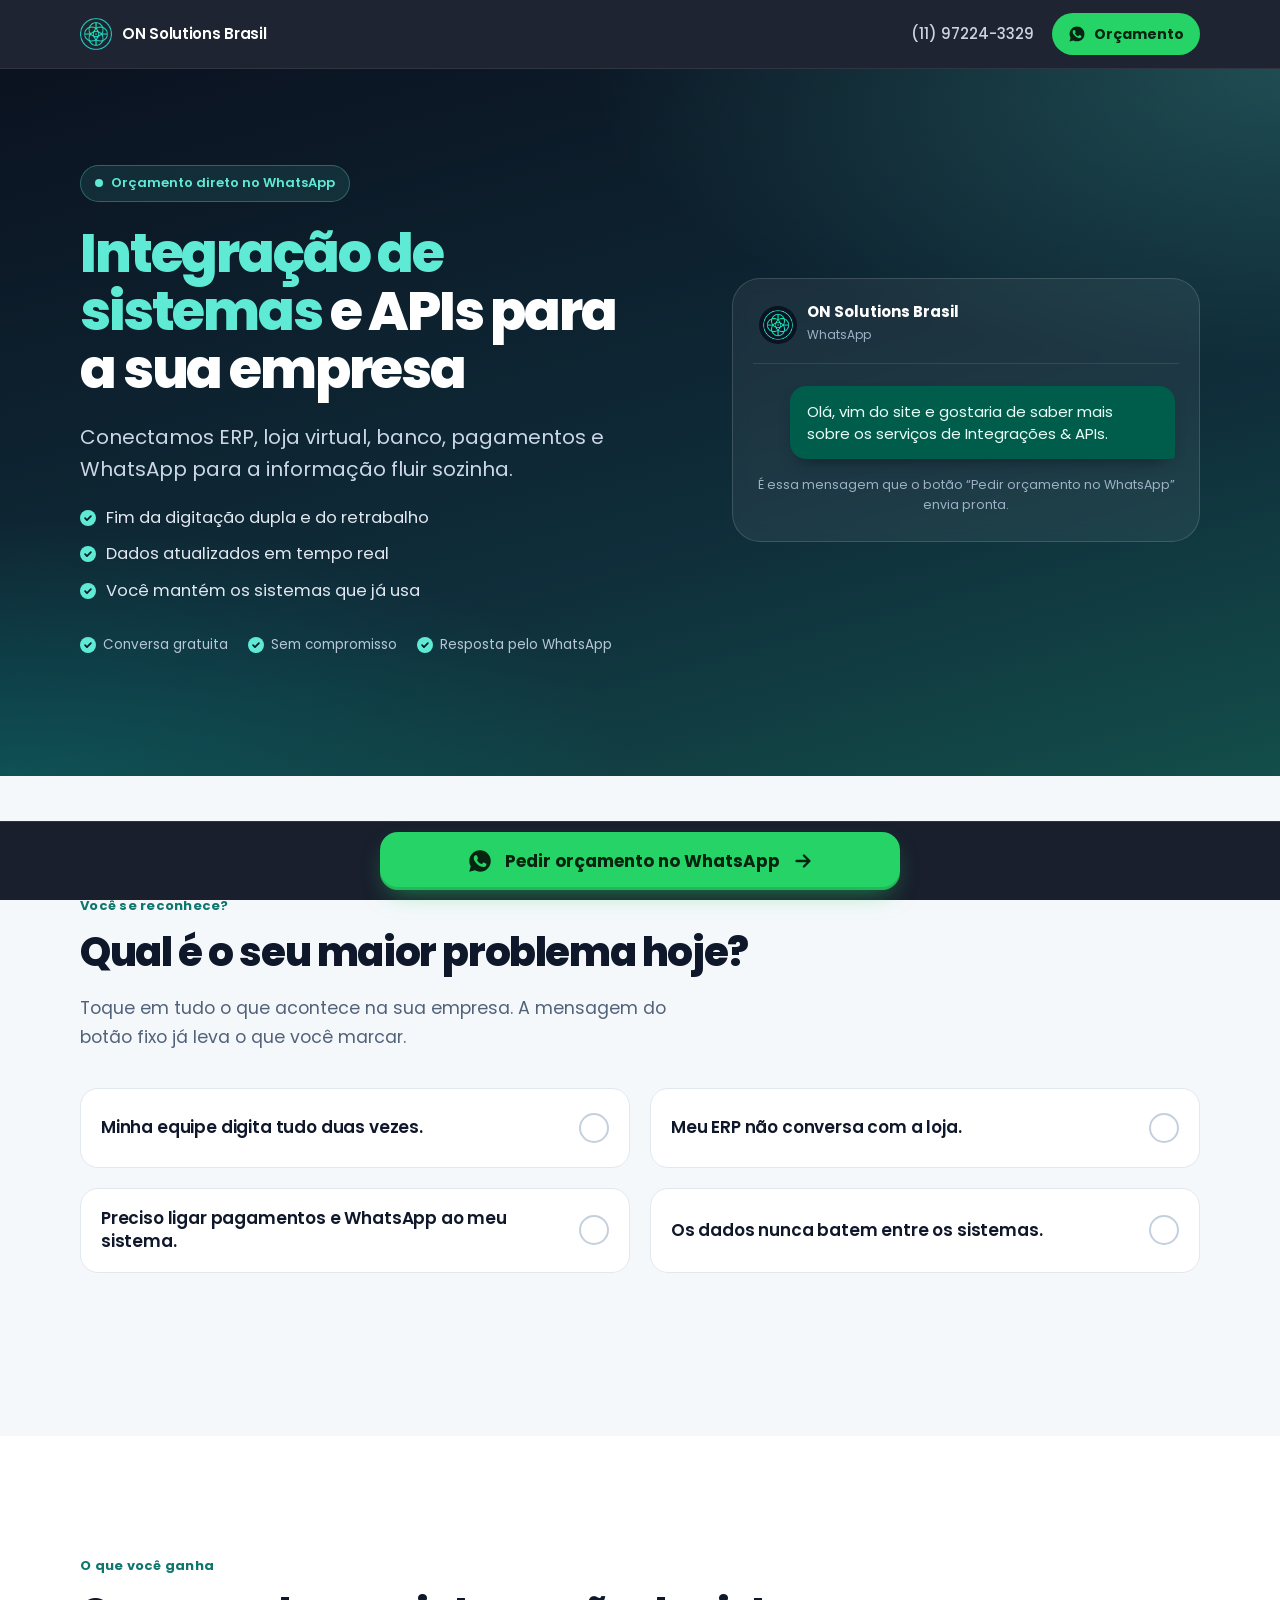
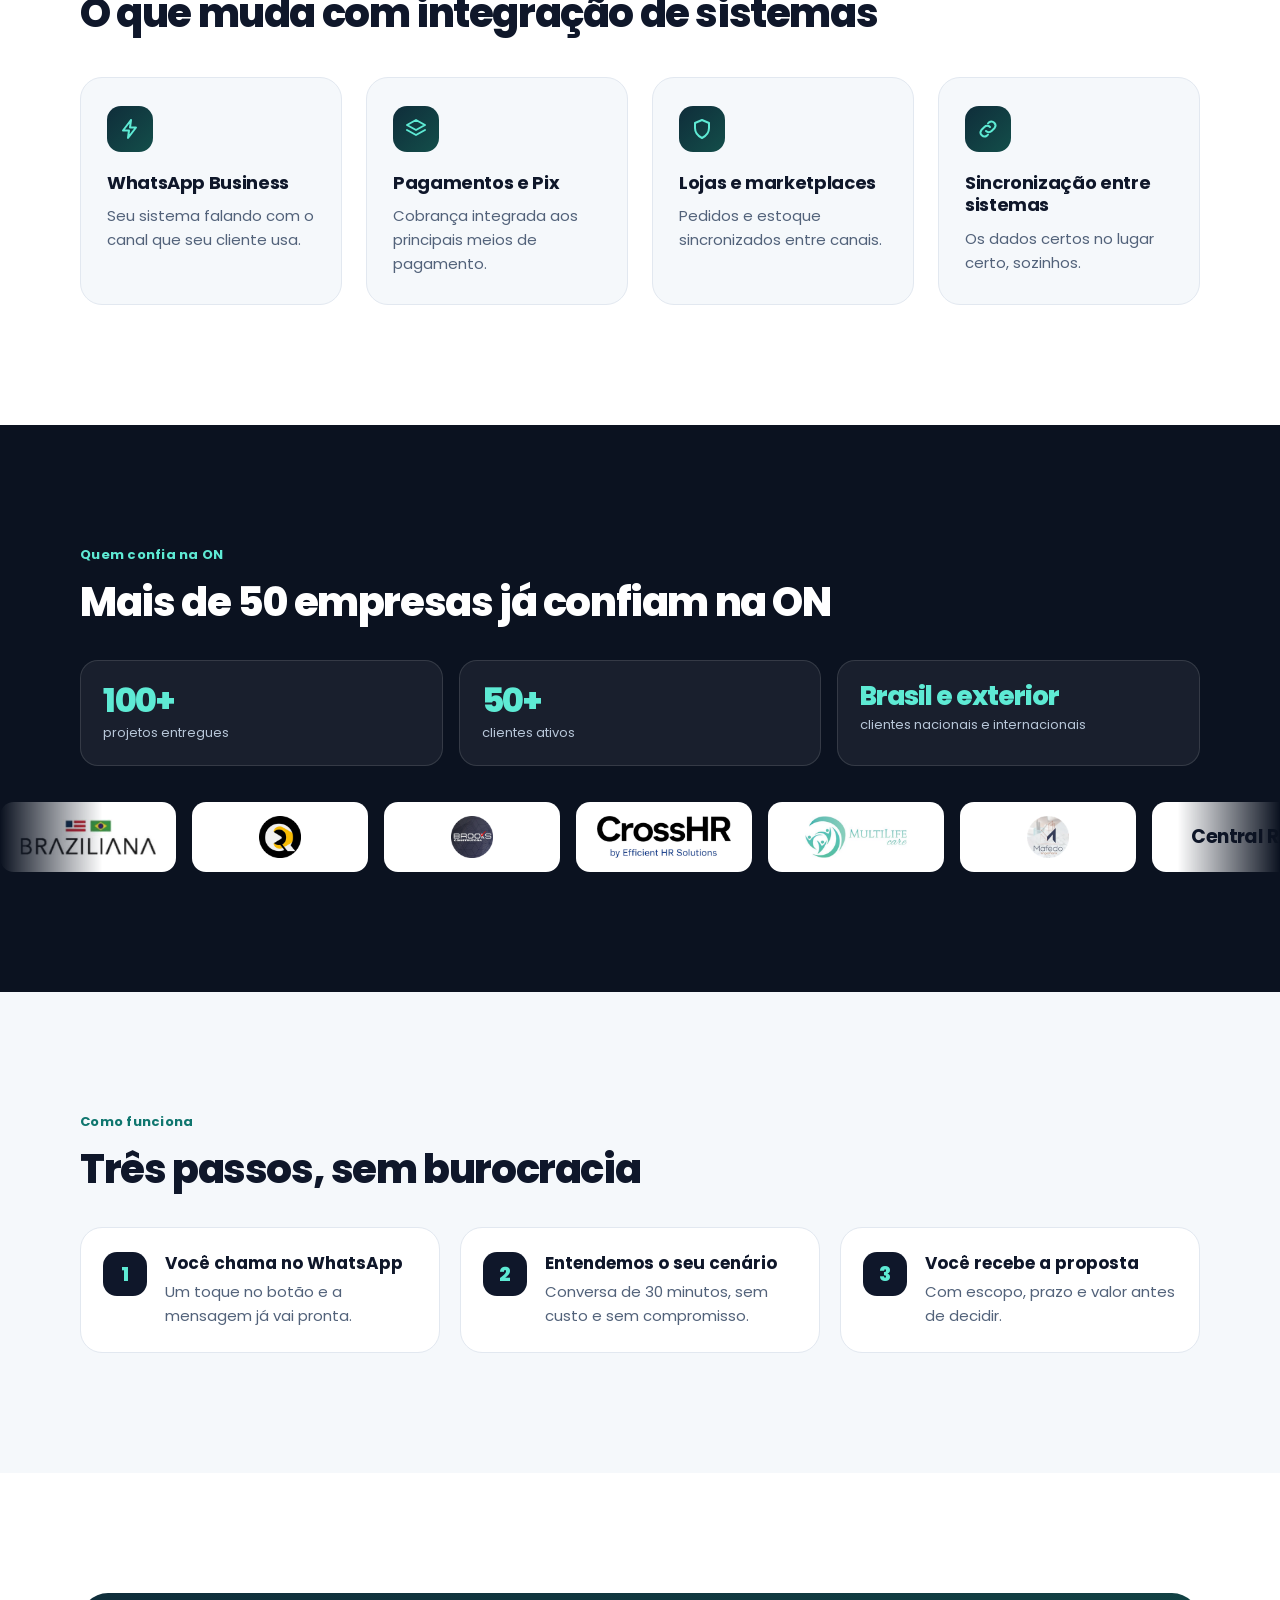
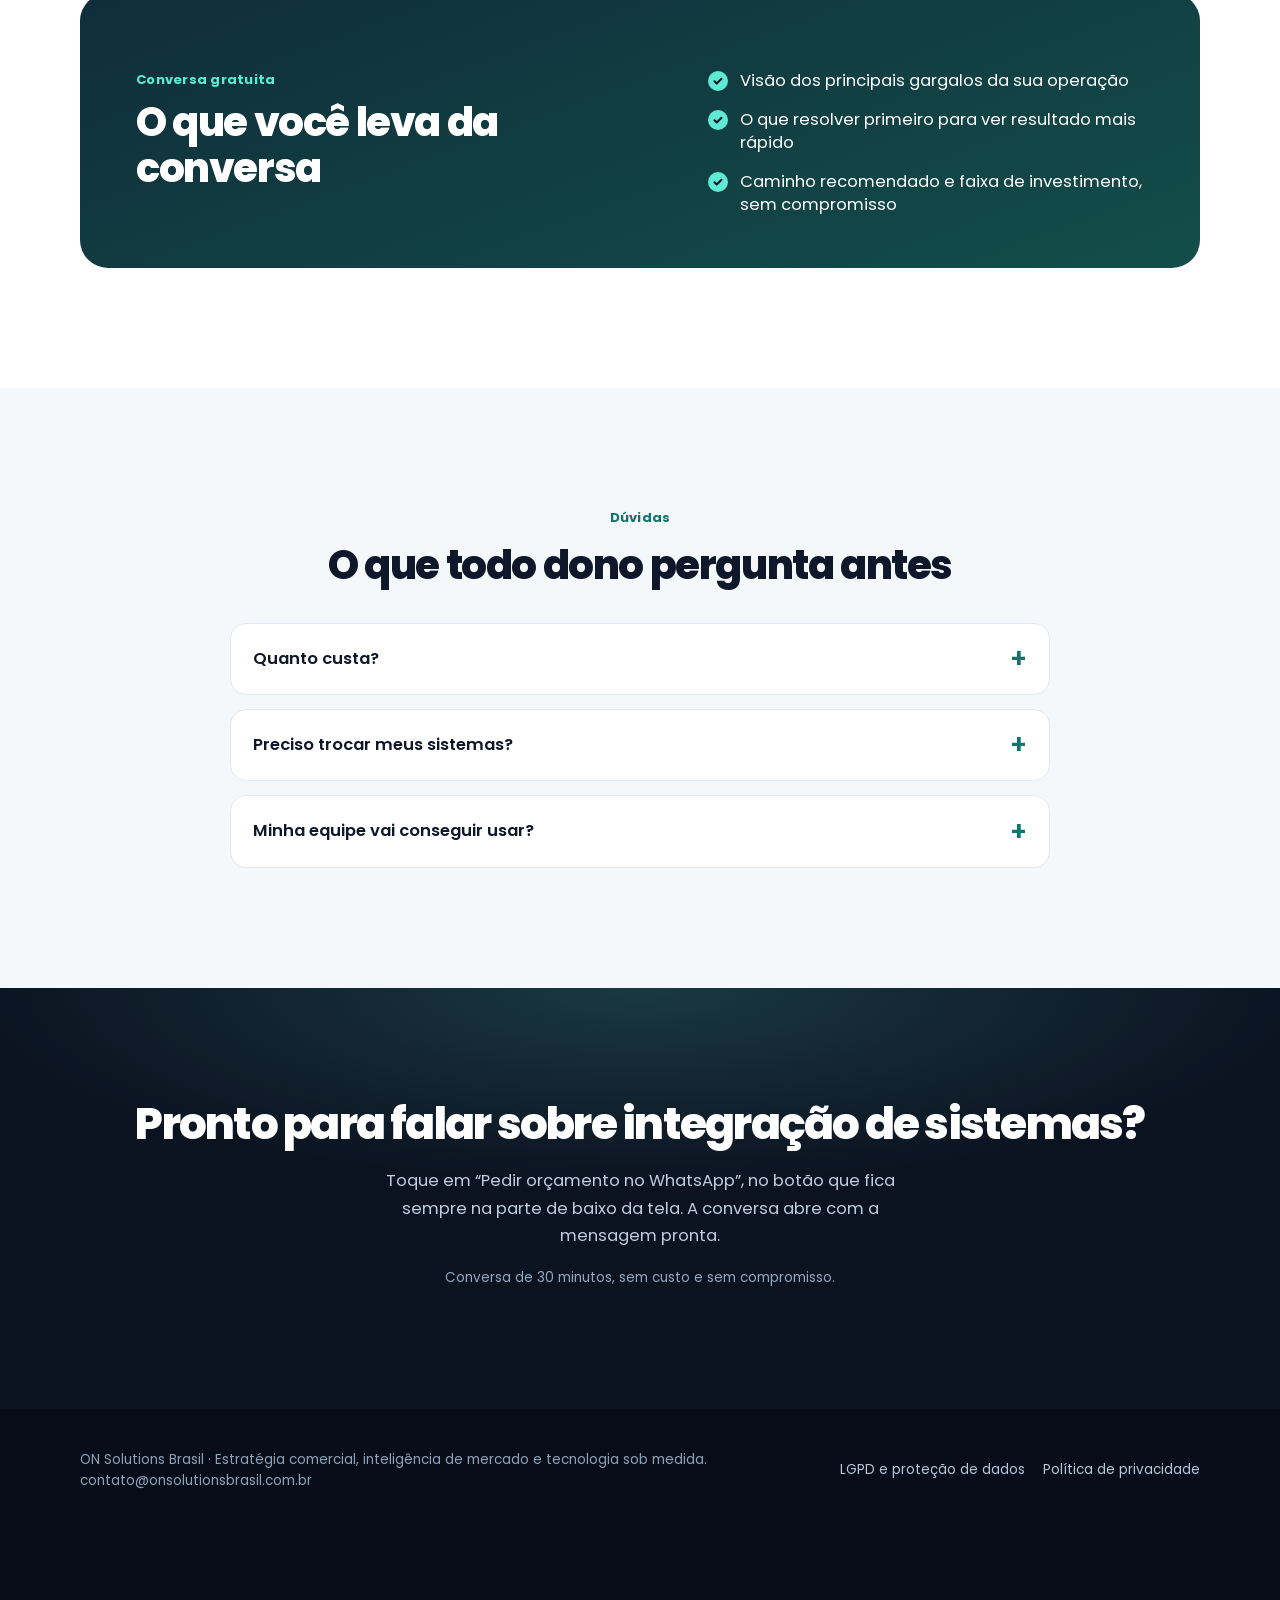
==== commit ee909b34: "fix: update landing page styling and structure for consistency - Update root index.html with refined" ====
--- a/index.html
+++ b/index.html
@@ -12,7 +12,7 @@
 <link rel="preconnect" href="https://fonts.googleapis.com">
 <link rel="preconnect" href="https://fonts.gstatic.com" crossorigin>
 <link href="https://fonts.googleapis.com/css2?family=Poppins:wght@400;500;600;700;800&display=swap" rel="stylesheet">
-<style>:root{--ink:#0B1220;--navy:#0F172A;--bg:#F5F8FB;--line:#E2E8F0;--text:#0F172A;--soft:#52627A;--mint:#5EEAD4;--teal:#0D9488;--tealD:#0F766E;--wa:#25D366;--waD:#1EBE5B;--font:"Poppins","Segoe UI",system-ui,-apple-system,sans-serif}*,*::before,*::after{box-sizing:border-box}html{scroll-behavior:smooth;-webkit-text-size-adjust:100%}body{margin:0;font-family:var(--font);color:var(--text);background:var(--bg);line-height:1.55;font-size:16px;-webkit-font-smoothing:antialiased;overflow-x:hidden}h1,h2,h3,p,ul{margin:0}ul{padding:0;list-style:none}a{color:inherit}img{display:block;max-width:100%}.w{width:min(1120px,100% - 32px);margin-inline:auto}:focus-visible{outline:3px solid var(--teal);outline-offset:3px;border-radius:10px}.top :focus-visible,.hero :focus-visible,.proof :focus-visible,.final :focus-visible,.sticky :focus-visible{outline-color:var(--mint)}.top{position:sticky;top:0;z-index:50;background:rgba(11,18,32,.92);backdrop-filter:blur(12px);-webkit-backdrop-filter:blur(12px);border-bottom:1px solid rgba(255,255,255,.08)}.top-in{display:flex;align-items:center;justify-content:space-between;height:60px;gap:12px}.brand{display:flex;align-items:center;gap:10px;color:#fff;font-weight:600;font-size:15px;letter-spacing:-.02em;white-space:nowrap}.brand img{width:32px;height:32px}.top-r{display:flex;align-items:center;gap:18px}.top-phone{display:none;color:#CBD5E1;font-weight:500;font-size:15px;text-decoration:none}.top-phone:hover{color:var(--mint)}.top-btn{display:inline-flex;align-items:center;gap:8px;background:var(--wa);color:#06240F;font-weight:700;font-size:14px;padding:10px 16px;border-radius:999px;text-decoration:none;white-space:nowrap}.top-btn svg{width:18px;height:18px;fill:currentColor}@media(max-width:400px){.brand .br{display:none}}.hero{background:radial-gradient(90% 70% at 100% 0%,rgba(94,234,212,.22),transparent 60%),radial-gradient(80% 60% at 0% 100%,rgba(13,148,136,.32),transparent 62%),linear-gradient(165deg,#0B1220 0%,#0F2D3A 62%,#134E4A 100%);color:#fff;padding:26px 0 44px}.hero-grid{display:grid;gap:26px}.badge{display:inline-flex;align-items:center;gap:8px;font-size:13px;font-weight:600;color:var(--mint);background:rgba(94,234,212,.10);border:1px solid rgba(94,234,212,.30);padding:6px 12px;border-radius:999px}.badge i{width:8px;height:8px;border-radius:50%;background:var(--mint);animation:ping 2s infinite}@keyframes ping{0%{box-shadow:0 0 0 0 rgba(94,234,212,.6)}70%,100%{box-shadow:0 0 0 10px rgba(94,234,212,0)}}.h{font-size:clamp(29px,8.4vw,54px);line-height:1.05;font-weight:800;letter-spacing:-.04em;margin-top:16px}.h mark{background:none;color:var(--mint)}.sub{margin-top:14px;font-size:clamp(17px,4.5vw,20px);line-height:1.45;color:#CBD7E4;max-width:560px}.points{display:none}.cta{position:relative;display:flex;align-items:center;justify-content:center;gap:12px;width:100%;min-height:62px;padding:16px 22px;border-radius:18px;background:var(--wa);color:#06240F;font-family:inherit;font-weight:700;font-size:18px;line-height:1.2;text-decoration:none;text-align:center;box-shadow:0 14px 34px -10px rgba(37,211,102,.65),inset 0 -3px 0 rgba(0,0,0,.12);overflow:hidden;transition:transform .15s,background .15s;-webkit-tap-highlight-color:transparent}.cta:hover{background:var(--waD)}.cta:active{transform:translateY(1px) scale(.99)}.cta svg{width:26px;height:26px;flex:none;fill:currentColor}.cta .arr{width:22px;height:22px;fill:none;stroke:currentColor;stroke-width:2.6;stroke-linecap:round;stroke-linejoin:round}.cta::after{content:"";position:absolute;inset:0;background:linear-gradient(110deg,transparent 30%,rgba(255,255,255,.45) 50%,transparent 70%);transform:translateX(-120%);animation:shine 3.4s ease-in-out infinite;pointer-events:none}@keyframes shine{0%,55%{transform:translateX(-120%)}100%{transform:translateX(120%)}}.trust{display:flex;flex-wrap:wrap;gap:8px 16px;margin-top:16px;font-size:13.5px;color:#B7C6D8}.trust span{display:inline-flex;align-items:center;gap:7px}.trust span::before,.points li::before,.offer li::before{content:"";flex:none;width:16px;height:16px;border-radius:50%;background:var(--mint) url("data:image/svg+xml,%3Csvg xmlns='http://www.w3.org/2000/svg' viewBox='0 0 24 24' fill='none' stroke='%230B1220' stroke-width='4' stroke-linecap='round' stroke-linejoin='round'%3E%3Cpath d='M5 12.5l4.5 4.5L19 7.5'/%3E%3C/svg%3E") center/10px no-repeat}.chat{display:block;text-decoration:none;color:#fff;background:rgba(255,255,255,.06);border:1px solid rgba(255,255,255,.14);border-radius:24px;padding:14px;backdrop-filter:blur(8px);-webkit-backdrop-filter:blur(8px)}.chat-head{display:flex;align-items:center;gap:10px;padding:4px 6px 12px;border-bottom:1px solid rgba(255,255,255,.10)}.chat-head img{width:38px;height:38px;border-radius:50%;background:#0B1220;padding:4px}.chat-head b{display:block;font-size:15px;line-height:1.2}.chat-head small{font-size:12px;color:#9FB2C7}.chat-body{padding:16px 4px 4px;display:flex;flex-direction:column;gap:12px}.bubble{align-self:flex-end;max-width:92%;background:#005C4B;color:#E9FFF7;border-radius:16px 16px 4px 16px;padding:12px 14px;font-size:15px;line-height:1.45;box-shadow:0 8px 18px -10px rgba(0,0,0,.6)}.chat-hint{font-size:12.5px;color:#9FB2C7;text-align:center}.sec{padding:52px 0}.sec-w{background:#fff}.eyebrow{font-size:13px;font-weight:700;color:var(--tealD);letter-spacing:.02em}.t2{font-size:clamp(26px,6.8vw,40px);line-height:1.1;font-weight:800;letter-spacing:-.035em;margin-top:8px}.lead2{margin-top:12px;color:var(--soft);font-size:16.5px;max-width:620px}.pains{display:grid;gap:12px;margin-top:24px}.pain{display:flex;align-items:center;gap:14px;width:100%;min-height:68px;padding:14px 16px;border-radius:18px;background:#fff;border:1.5px solid var(--line);font-family:inherit;font-weight:600;font-size:17px;line-height:1.3;letter-spacing:-.01em;color:inherit;text-align:left;cursor:pointer;transition:border-color .15s,background .15s,transform .15s;-webkit-tap-highlight-color:transparent}.pain:hover{border-color:#9DDBB8}.pain:active{transform:scale(.99)}.pain .qt{flex:1}.pain .ck{flex:none;width:30px;height:30px;border-radius:50%;border:2px solid #C5D0DD;display:grid;place-items:center;transition:background .15s,border-color .15s}.pain .ck svg{width:16px;height:16px;fill:none;stroke:#fff;stroke-width:3.4;stroke-linecap:round;stroke-linejoin:round;opacity:0}.pain[aria-pressed=true]{border-color:var(--wa);background:#F0FFF6}.pain[aria-pressed=true] .ck{background:var(--wa);border-color:var(--wa)}.pain[aria-pressed=true] .ck svg{opacity:1}.pains-hint{margin-top:14px;font-size:14px;color:var(--soft);text-align:center;min-height:21px}.bens{display:grid;gap:14px;margin-top:26px}.ben{background:var(--bg);border:1px solid var(--line);border-radius:20px;padding:20px}.bi{width:46px;height:46px;border-radius:14px;background:linear-gradient(135deg,#0F2D3A,#134E4A);display:grid;place-items:center;margin-bottom:14px}.bi svg{width:24px;height:24px;stroke:var(--mint);fill:none;stroke-width:2;stroke-linecap:round;stroke-linejoin:round}.ben h3{font-size:18px;font-weight:700;letter-spacing:-.02em;line-height:1.25}.ben p{margin-top:6px;color:var(--soft);font-size:15px}.proof{background:#0B1220;color:#fff}.proof .eyebrow{color:var(--mint)}.stats{display:grid;grid-template-columns:1fr 1fr;gap:12px;margin-top:22px}.stat{background:rgba(255,255,255,.06);border:1px solid rgba(255,255,255,.12);border-radius:18px;padding:16px}.stat b{display:block;font-size:34px;font-weight:800;letter-spacing:-.04em;line-height:1;color:var(--mint)}.stat span{display:block;margin-top:6px;font-size:13px;color:#B7C6D8}.stat.wide{grid-column:1/-1}.stat.wide b{font-size:26px}.marq{margin-top:22px;overflow-x:auto;scrollbar-width:none;-webkit-mask-image:linear-gradient(90deg,transparent,#000 8%,#000 92%,transparent);mask-image:linear-gradient(90deg,transparent,#000 8%,#000 92%,transparent)}.marq::-webkit-scrollbar{display:none}.marq.is-looping{overflow:hidden}.track{display:flex;width:max-content}.marq.is-looping .track{animation:mq var(--dur,40s) linear infinite;will-change:transform}.marq.is-looping.is-paused .track{animation-play-state:paused}@keyframes mq{to{transform:translateX(-50%)}}.chip{flex:none;width:168px;height:64px;margin-right:12px;background:#fff;border-radius:14px;display:flex;align-items:center;justify-content:center;padding:10px 16px}.chip img{max-width:136px;max-height:42px;width:auto;height:auto;object-fit:contain}.chip .wm{font-weight:700;font-size:19px;letter-spacing:-.03em;color:#0F172A}.steps2{display:grid;gap:12px;margin-top:24px}.st{display:flex;gap:16px;align-items:flex-start;background:#fff;border:1px solid var(--line);border-radius:20px;padding:18px}.st .n{flex:none;width:44px;height:44px;border-radius:14px;background:var(--navy);color:var(--mint);font-weight:800;font-size:20px;display:grid;place-items:center}.st b{display:block;font-size:17px;line-height:1.3}.st p{color:var(--soft);font-size:15px;margin-top:2px}.offer{background:linear-gradient(160deg,#0F2D3A,#134E4A);border-radius:26px;color:#fff;padding:26px 22px}.offer .t2{margin-top:6px}.offer ul{display:grid;gap:12px;margin:18px 0 24px}.offer li{display:flex;gap:12px;align-items:flex-start;font-size:16.5px;line-height:1.4}.offer li::before{margin-top:2px;width:20px;height:20px;background-size:12px}.faq{display:grid;gap:10px;margin-top:22px}details{background:#fff;border:1px solid var(--line);border-radius:16px}summary{cursor:pointer;list-style:none;padding:18px;font-weight:600;font-size:16.5px;display:flex;justify-content:space-between;gap:12px;align-items:center;min-height:58px;-webkit-tap-highlight-color:transparent}summary::-webkit-details-marker{display:none}summary::after{content:"+";font-size:26px;line-height:1;color:var(--tealD);flex:none}details[open] summary::after{content:"–"}details p{padding:0 18px 18px;color:var(--soft);font-size:15.5px}.final{background:radial-gradient(90% 80% at 50% 0%,rgba(94,234,212,.18),transparent 60%),#0B1220;color:#fff;text-align:center;padding:58px 0 64px}.final .h2{font-size:clamp(28px,7.4vw,44px);font-weight:800;letter-spacing:-.04em;line-height:1.08}.final p.lead3{color:#C0CEDC;margin:14px auto 26px;max-width:520px;font-size:16.5px}.note{margin-top:14px;font-size:13.5px;color:#93A7BD}.foot{background:#070D18;color:#8FA2B8;padding:28px 0 calc(28px + 84px);font-size:13.5px}.foot-in{display:grid;gap:14px}.foot a{color:#B7C6D8;text-decoration:none}.foot a:hover{text-decoration:underline}.foot .lk{display:flex;flex-wrap:wrap;gap:6px 18px}.sticky{position:fixed;left:0;right:0;bottom:0;z-index:60;padding:10px 14px calc(10px + env(safe-area-inset-bottom));background:rgba(11,18,32,.94);backdrop-filter:blur(12px);-webkit-backdrop-filter:blur(12px);border-top:1px solid rgba(255,255,255,.10);animation:up .5s .5s both}@keyframes up{from{transform:translateY(110%)}to{transform:none}}.sticky .cta{min-height:58px;font-size:17px;max-width:520px;margin-inline:auto;box-shadow:0 10px 26px -10px rgba(37,211,102,.6),inset 0 -3px 0 rgba(0,0,0,.12)}.idx{display:grid;gap:12px;margin-top:22px}.idx a{display:block;background:#fff;border:1px solid var(--line);border-radius:16px;padding:16px;text-decoration:none}.idx b{display:block;font-size:17px}.idx span{display:block;color:var(--soft);font-size:14.5px;margin-top:2px}.idx code{display:block;margin-top:8px;font-size:12.5px;background:var(--bg);padding:6px 8px;border-radius:8px;word-break:break-all;color:#334155}@media(max-width:430px){.cta .arr{display:none}.cta{padding:16px 16px;font-size:17px;gap:10px}}@media(max-width:380px){.cta,.sticky .cta{font-size:16px;gap:10px;padding:14px 14px}}@media(max-width:340px){.cta,.sticky .cta{font-size:14.5px;gap:8px;padding:14px 10px}.cta svg{width:22px;height:22px}}@media(min-width:860px){.top-in{height:68px}.top-phone{display:block}.hero{padding:64px 0 88px}.hero-grid{grid-template-columns:1.1fr .9fr;align-items:center;gap:56px}.points{display:grid;gap:10px;margin-top:20px;font-size:16.5px;color:#E2E8F0}.points li{display:flex;gap:10px;align-items:center}.sec{padding:84px 0}.pains{grid-template-columns:1fr 1fr}.bens{grid-template-columns:repeat(4,1fr)}.steps2{grid-template-columns:repeat(3,1fr)}.stats{grid-template-columns:repeat(3,1fr)}.stat.wide{grid-column:auto}.offer{padding:44px 48px;display:grid;grid-template-columns:1.2fr 1fr;gap:32px;align-items:center}.offer ul{margin:0}.foot-in{grid-template-columns:1fr auto;align-items:center}.faq{max-width:820px}}.w{width:min(1120px,100% - 40px)}body{line-height:1.6}.top{transition:transform .3s ease}.top.hide{transform:translateY(-100%)}.hero{padding:40px 0 64px}.hero-grid{gap:40px}.h{margin-top:22px;line-height:1.08}.badge{padding:7px 14px}.sub{margin-top:22px;line-height:1.6}.trust{margin-top:30px;gap:12px 20px}.chat{padding:20px;border-radius:28px}.chat-head{padding:4px 6px 16px}.chat-body{padding:22px 4px 6px;gap:16px}.bubble{padding:15px 17px}.sec{padding:76px 0}.t2{margin-top:14px;line-height:1.14}.lead2{margin-top:18px;line-height:1.65;max-width:600px}.pains{margin-top:36px;gap:16px}.pain{min-height:80px;padding:18px 20px;line-height:1.4}.pains-hint{margin-top:22px}.bens{margin-top:40px;gap:20px}.ben{padding:28px 26px;border-radius:22px}.bi{margin-bottom:20px}.ben p{margin-top:10px;line-height:1.6}.stats{margin-top:34px;gap:16px}.stat{padding:22px}.marq{margin-top:36px}.chip{width:176px;height:70px;margin-right:16px}.steps2{margin-top:34px;gap:16px}.st{padding:24px 22px;gap:18px;border-radius:22px}.st p{margin-top:6px;line-height:1.6}.offer{padding:34px 26px;border-radius:28px}.offer .t2{margin-top:10px}.offer ul{gap:16px;margin:24px 0 0}.faq{margin-top:34px;gap:14px}summary{padding:22px}details p{padding:0 22px 22px;line-height:1.7}.final{padding:84px 0 92px}.final p.lead3{margin:20px auto 0;line-height:1.65}.note{margin-top:18px}.foot{padding-top:40px}.idx{gap:18px;margin-top:32px}.idx a{padding:22px}@media(max-width:380px){.w{width:min(1120px,100% - 32px)}}@media(min-width:860px){.w{width:min(1120px,100% - 64px)}.hero{padding:96px 0 120px}.hero-grid{gap:80px}.sec{padding:120px 0}.lead2{font-size:17.5px}.pains{gap:20px}.bens{gap:24px}.steps2{gap:20px}.offer{padding:52px 56px;gap:48px}.final{padding:112px 0 120px}}@media(prefers-reduced-motion:reduce){*{animation:none!important;transition:none!important}html{scroll-behavior:auto}}</style>
+<style>:root{--ink:#0B1220;--navy:#0F172A;--bg:#F5F8FB;--line:#E2E8F0;--text:#0F172A;--soft:#52627A;--mint:#5EEAD4;--teal:#0D9488;--tealD:#0F766E;--wa:#25D366;--waD:#1EBE5B;--font:"Poppins","Segoe UI",system-ui,-apple-system,sans-serif}*,*::before,*::after{box-sizing:border-box}html{scroll-behavior:smooth;-webkit-text-size-adjust:100%}body{margin:0;font-family:var(--font);color:var(--text);background:var(--bg);line-height:1.55;font-size:16px;-webkit-font-smoothing:antialiased;overflow-x:hidden}h1,h2,h3,p,ul{margin:0}ul{padding:0;list-style:none}a{color:inherit}img{display:block;max-width:100%}.w{width:min(1120px,100% - 32px);margin-inline:auto}:focus-visible{outline:3px solid var(--teal);outline-offset:3px;border-radius:10px}.top :focus-visible,.hero :focus-visible,.proof :focus-visible,.final :focus-visible,.sticky :focus-visible{outline-color:var(--mint)}.top{position:sticky;top:0;z-index:50;background:rgba(11,18,32,.92);backdrop-filter:blur(12px);-webkit-backdrop-filter:blur(12px);border-bottom:1px solid rgba(255,255,255,.08)}.top-in{display:flex;align-items:center;justify-content:space-between;height:60px;gap:12px}.brand{display:flex;align-items:center;gap:10px;color:#fff;font-weight:600;font-size:15px;letter-spacing:-.02em;white-space:nowrap}.brand img{width:32px;height:32px}.top-r{display:flex;align-items:center;gap:18px}.top-phone{display:none;color:#CBD5E1;font-weight:500;font-size:15px;text-decoration:none}.top-phone:hover{color:var(--mint)}.top-btn{display:inline-flex;align-items:center;gap:8px;background:var(--wa);color:#06240F;font-weight:700;font-size:14px;padding:10px 16px;border-radius:999px;text-decoration:none;white-space:nowrap}.top-btn svg{width:18px;height:18px;fill:currentColor}@media(max-width:400px){.brand .br{display:none}}.hero{background:radial-gradient(90% 70% at 100% 0%,rgba(94,234,212,.22),transparent 60%),radial-gradient(80% 60% at 0% 100%,rgba(13,148,136,.32),transparent 62%),linear-gradient(165deg,#0B1220 0%,#0F2D3A 62%,#134E4A 100%);color:#fff;padding:26px 0 44px}.hero-grid{display:grid;gap:26px}.badge{display:inline-flex;align-items:center;gap:8px;font-size:13px;font-weight:600;color:var(--mint);background:rgba(94,234,212,.10);border:1px solid rgba(94,234,212,.30);padding:6px 12px;border-radius:999px}.badge i{width:8px;height:8px;border-radius:50%;background:var(--mint);animation:ping 2s infinite}@keyframes ping{0%{box-shadow:0 0 0 0 rgba(94,234,212,.6)}70%,100%{box-shadow:0 0 0 10px rgba(94,234,212,0)}}.h{font-size:clamp(29px,8.4vw,54px);line-height:1.05;font-weight:800;letter-spacing:-.04em;margin-top:16px}.h mark{background:none;color:var(--mint)}.sub{margin-top:14px;font-size:clamp(17px,4.5vw,20px);line-height:1.45;color:#CBD7E4;max-width:560px}.points{display:none}.cta{position:relative;display:flex;align-items:center;justify-content:center;gap:12px;width:100%;min-height:62px;padding:16px 22px;border-radius:18px;background:var(--wa);color:#06240F;font-family:inherit;font-weight:700;font-size:18px;line-height:1.2;text-decoration:none;text-align:center;box-shadow:0 14px 34px -10px rgba(37,211,102,.65),inset 0 -3px 0 rgba(0,0,0,.12);overflow:hidden;transition:transform .15s,background .15s;-webkit-tap-highlight-color:transparent}.cta:hover{background:var(--waD)}.cta:active{transform:translateY(1px) scale(.99)}.cta svg{width:26px;height:26px;flex:none;fill:currentColor}.cta .arr{width:22px;height:22px;fill:none;stroke:currentColor;stroke-width:2.6;stroke-linecap:round;stroke-linejoin:round}.cta::after{content:"";position:absolute;inset:0;background:linear-gradient(110deg,transparent 30%,rgba(255,255,255,.45) 50%,transparent 70%);transform:translateX(-120%);animation:shine 3.4s ease-in-out infinite;pointer-events:none}@keyframes shine{0%,55%{transform:translateX(-120%)}100%{transform:translateX(120%)}}.trust{display:flex;flex-wrap:wrap;gap:8px 16px;margin-top:16px;font-size:13.5px;color:#B7C6D8}.trust span{display:inline-flex;align-items:center;gap:7px}.trust span::before,.points li::before,.offer li::before{content:"";flex:none;width:16px;height:16px;border-radius:50%;background:var(--mint) url("data:image/svg+xml,%3Csvg xmlns='http://www.w3.org/2000/svg' viewBox='0 0 24 24' fill='none' stroke='%230B1220' stroke-width='4' stroke-linecap='round' stroke-linejoin='round'%3E%3Cpath d='M5 12.5l4.5 4.5L19 7.5'/%3E%3C/svg%3E") center/10px no-repeat}.chat{display:block;text-decoration:none;color:#fff;background:rgba(255,255,255,.06);border:1px solid rgba(255,255,255,.14);border-radius:24px;padding:14px;backdrop-filter:blur(8px);-webkit-backdrop-filter:blur(8px)}.chat-head{display:flex;align-items:center;gap:10px;padding:4px 6px 12px;border-bottom:1px solid rgba(255,255,255,.10)}.chat-head img{width:38px;height:38px;border-radius:50%;background:#0B1220;padding:4px}.chat-head b{display:block;font-size:15px;line-height:1.2}.chat-head small{font-size:12px;color:#9FB2C7}.chat-body{padding:16px 4px 4px;display:flex;flex-direction:column;gap:12px}.bubble{align-self:flex-end;max-width:92%;background:#005C4B;color:#E9FFF7;border-radius:16px 16px 4px 16px;padding:12px 14px;font-size:15px;line-height:1.45;box-shadow:0 8px 18px -10px rgba(0,0,0,.6)}.chat-hint{font-size:12.5px;color:#9FB2C7;text-align:center}.sec{padding:52px 0}.sec-w{background:#fff}.eyebrow{font-size:13px;font-weight:700;color:var(--tealD);letter-spacing:.02em}.t2{font-size:clamp(26px,6.8vw,40px);line-height:1.1;font-weight:800;letter-spacing:-.035em;margin-top:8px}.lead2{margin-top:12px;color:var(--soft);font-size:16.5px;max-width:620px}.pains{display:grid;gap:12px;margin-top:24px}.pain{display:flex;align-items:center;gap:14px;width:100%;min-height:68px;padding:14px 16px;border-radius:18px;background:#fff;border:1.5px solid var(--line);font-family:inherit;font-weight:600;font-size:17px;line-height:1.3;letter-spacing:-.01em;color:inherit;text-align:left;cursor:pointer;transition:border-color .15s,background .15s,transform .15s;-webkit-tap-highlight-color:transparent}.pain:hover{border-color:#9DDBB8}.pain:active{transform:scale(.99)}.pain .qt{flex:1}.pain .ck{flex:none;width:30px;height:30px;border-radius:50%;border:2px solid #C5D0DD;display:grid;place-items:center;transition:background .15s,border-color .15s}.pain .ck svg{width:16px;height:16px;fill:none;stroke:#fff;stroke-width:3.4;stroke-linecap:round;stroke-linejoin:round;opacity:0}.pain[aria-pressed=true]{border-color:var(--wa);background:#F0FFF6}.pain[aria-pressed=true] .ck{background:var(--wa);border-color:var(--wa)}.pain[aria-pressed=true] .ck svg{opacity:1}.pains-hint{margin-top:14px;font-size:14px;color:var(--soft);text-align:center;min-height:21px}.bens{display:grid;gap:14px;margin-top:26px}.ben{background:var(--bg);border:1px solid var(--line);border-radius:20px;padding:20px}.bi{width:46px;height:46px;border-radius:14px;background:linear-gradient(135deg,#0F2D3A,#134E4A);display:grid;place-items:center;margin-bottom:14px}.bi svg{width:24px;height:24px;stroke:var(--mint);fill:none;stroke-width:2;stroke-linecap:round;stroke-linejoin:round}.ben h3{font-size:18px;font-weight:700;letter-spacing:-.02em;line-height:1.25}.ben p{margin-top:6px;color:var(--soft);font-size:15px}.proof{background:#0B1220;color:#fff}.proof .eyebrow{color:var(--mint)}.stats{display:grid;grid-template-columns:1fr 1fr;gap:12px;margin-top:22px}.stat{background:rgba(255,255,255,.06);border:1px solid rgba(255,255,255,.12);border-radius:18px;padding:16px}.stat b{display:block;font-size:34px;font-weight:800;letter-spacing:-.04em;line-height:1;color:var(--mint)}.stat span{display:block;margin-top:6px;font-size:13px;color:#B7C6D8}.stat.wide{grid-column:1/-1}.stat.wide b{font-size:26px}.marq{margin-top:22px;overflow-x:auto;scrollbar-width:none;-webkit-mask-image:linear-gradient(90deg,transparent,#000 8%,#000 92%,transparent);mask-image:linear-gradient(90deg,transparent,#000 8%,#000 92%,transparent)}.marq::-webkit-scrollbar{display:none}.marq.is-looping{overflow:hidden}.track{display:flex;width:max-content}.marq.is-looping .track{animation:mq var(--dur,40s) linear infinite;will-change:transform}.marq.is-looping.is-paused .track{animation-play-state:paused}@keyframes mq{to{transform:translateX(-50%)}}.chip{flex:none;width:168px;height:64px;margin-right:12px;background:#fff;border-radius:14px;display:flex;align-items:center;justify-content:center;padding:10px 16px}.chip img{max-width:136px;max-height:42px;width:auto;height:auto;object-fit:contain}.chip .wm{font-weight:700;font-size:19px;letter-spacing:-.03em;color:#0F172A}.steps2{display:grid;gap:12px;margin-top:24px}.st{display:flex;gap:16px;align-items:flex-start;background:#fff;border:1px solid var(--line);border-radius:20px;padding:18px}.st .n{flex:none;width:44px;height:44px;border-radius:14px;background:var(--navy);color:var(--mint);font-weight:800;font-size:20px;display:grid;place-items:center}.st b{display:block;font-size:17px;line-height:1.3}.st p{color:var(--soft);font-size:15px;margin-top:2px}.offer{background:linear-gradient(160deg,#0F2D3A,#134E4A);border-radius:26px;color:#fff;padding:26px 22px}.offer .t2{margin-top:6px}.offer ul{display:grid;gap:12px;margin:18px 0 24px}.offer li{display:flex;gap:12px;align-items:flex-start;font-size:16.5px;line-height:1.4}.offer li::before{margin-top:2px;width:20px;height:20px;background-size:12px}.faq{display:grid;gap:10px;margin-top:22px}details{background:#fff;border:1px solid var(--line);border-radius:16px}summary{cursor:pointer;list-style:none;padding:18px;font-weight:600;font-size:16.5px;display:flex;justify-content:space-between;gap:12px;align-items:center;min-height:58px;-webkit-tap-highlight-color:transparent}summary::-webkit-details-marker{display:none}summary::after{content:"+";font-size:26px;line-height:1;color:var(--tealD);flex:none}details[open] summary::after{content:"–"}details p{padding:0 18px 18px;color:var(--soft);font-size:15.5px}.final{background:radial-gradient(90% 80% at 50% 0%,rgba(94,234,212,.18),transparent 60%),#0B1220;color:#fff;text-align:center;padding:58px 0 64px}.final .h2{font-size:clamp(28px,7.4vw,44px);font-weight:800;letter-spacing:-.04em;line-height:1.08}.final p.lead3{color:#C0CEDC;margin:14px auto 26px;max-width:520px;font-size:16.5px}.note{margin-top:14px;font-size:13.5px;color:#93A7BD}.foot{background:#070D18;color:#8FA2B8;padding:28px 0 calc(28px + 84px);font-size:13.5px}.foot-in{display:grid;gap:14px}.foot a{color:#B7C6D8;text-decoration:none}.foot a:hover{text-decoration:underline}.foot .lk{display:flex;flex-wrap:wrap;gap:6px 18px}.sticky{position:fixed;left:0;right:0;bottom:0;z-index:60;padding:10px 14px calc(10px + env(safe-area-inset-bottom));background:rgba(11,18,32,.94);backdrop-filter:blur(12px);-webkit-backdrop-filter:blur(12px);border-top:1px solid rgba(255,255,255,.10);animation:up .5s .5s both}@keyframes up{from{transform:translateY(110%)}to{transform:none}}.sticky .cta{min-height:58px;font-size:17px;max-width:520px;margin-inline:auto;box-shadow:0 10px 26px -10px rgba(37,211,102,.6),inset 0 -3px 0 rgba(0,0,0,.12)}.idx{display:grid;gap:12px;margin-top:22px}.idx a{display:block;background:#fff;border:1px solid var(--line);border-radius:16px;padding:16px;text-decoration:none}.idx b{display:block;font-size:17px}.idx span{display:block;color:var(--soft);font-size:14.5px;margin-top:2px}.idx code{display:block;margin-top:8px;font-size:12.5px;background:var(--bg);padding:6px 8px;border-radius:8px;word-break:break-all;color:#334155}@media(max-width:430px){.cta .arr{display:none}.cta{padding:16px 16px;font-size:17px;gap:10px}}@media(max-width:380px){.cta,.sticky .cta{font-size:16px;gap:10px;padding:14px 14px}}@media(max-width:340px){.cta,.sticky .cta{font-size:14.5px;gap:8px;padding:14px 10px}.cta svg{width:22px;height:22px}}@media(min-width:860px){.top-in{height:68px}.top-phone{display:block}.hero{padding:64px 0 88px}.hero-grid{grid-template-columns:1.1fr .9fr;align-items:center;gap:56px}.points{display:grid;gap:10px;margin-top:20px;font-size:16.5px;color:#E2E8F0}.points li{display:flex;gap:10px;align-items:center}.sec{padding:84px 0}.pains{grid-template-columns:1fr 1fr}.bens{grid-template-columns:repeat(4,1fr)}.steps2{grid-template-columns:repeat(3,1fr)}.stats{grid-template-columns:repeat(3,1fr)}.stat.wide{grid-column:auto}.offer{padding:44px 48px;display:grid;grid-template-columns:1.2fr 1fr;gap:32px;align-items:center}.offer ul{margin:0}.foot-in{grid-template-columns:1fr auto;align-items:center}.faq{max-width:820px}}.w{width:min(1120px,100% - 40px)}body{line-height:1.6}.top{transition:transform .3s ease}.top.hide{transform:translateY(-100%)}.hero{padding:40px 0 64px}.hero-grid{gap:40px}.h{margin-top:22px;line-height:1.08}.badge{padding:7px 14px}.sub{margin-top:22px;line-height:1.6}.trust{margin-top:30px;gap:12px 20px}.chat{padding:20px;border-radius:28px}.chat-head{padding:4px 6px 16px}.chat-body{padding:22px 4px 6px;gap:16px}.bubble{padding:15px 17px}.sec{padding:76px 0}.t2{margin-top:14px;line-height:1.14}.lead2{margin-top:18px;line-height:1.65;max-width:600px}.pains{margin-top:36px;gap:16px}.pain{min-height:80px;padding:18px 20px;line-height:1.4}.pains-hint{margin-top:22px}.bens{margin-top:40px;gap:20px}.ben{padding:28px 26px;border-radius:22px}.bi{margin-bottom:20px}.ben p{margin-top:10px;line-height:1.6}.stats{margin-top:34px;gap:16px}.stat{padding:22px}.marq{margin-top:36px}.chip{width:176px;height:70px;margin-right:16px}.steps2{margin-top:34px;gap:16px}.st{padding:24px 22px;gap:18px;border-radius:22px}.st p{margin-top:6px;line-height:1.6}.offer{padding:34px 26px;border-radius:28px}.offer .t2{margin-top:10px}.offer ul{gap:16px;margin:24px 0 0}.faq{margin-top:34px;gap:14px}summary{padding:22px}details p{padding:0 22px 22px;line-height:1.7}.final{padding:84px 0 92px}.final p.lead3{margin:20px auto 0;line-height:1.65}.note{margin-top:18px}.foot{padding-top:40px}.idx{gap:18px;margin-top:32px}.idx a{padding:22px}@media(max-width:380px){.w{width:min(1120px,100% - 32px)}}@media(min-width:860px){.w{width:min(1120px,100% - 64px)}.hero{padding:96px 0 120px}.hero-grid{gap:80px}.sec{padding:120px 0}.lead2{font-size:17.5px}.pains{gap:20px}.bens{gap:24px}.steps2{gap:20px}.offer{padding:52px 56px;gap:48px}.final{padding:112px 0 120px}}@media(prefers-reduced-motion:reduce){*{animation:none!important;transition:none!important}html{scroll-behavior:auto}}#duvidas .eyebrow,#duvidas .t2{text-align:center}#duvidas .faq{max-width:820px;margin-left:auto;margin-right:auto}</style>
 </head>
 <body class="l2">
 <header class="top"><div class="w top-in">
